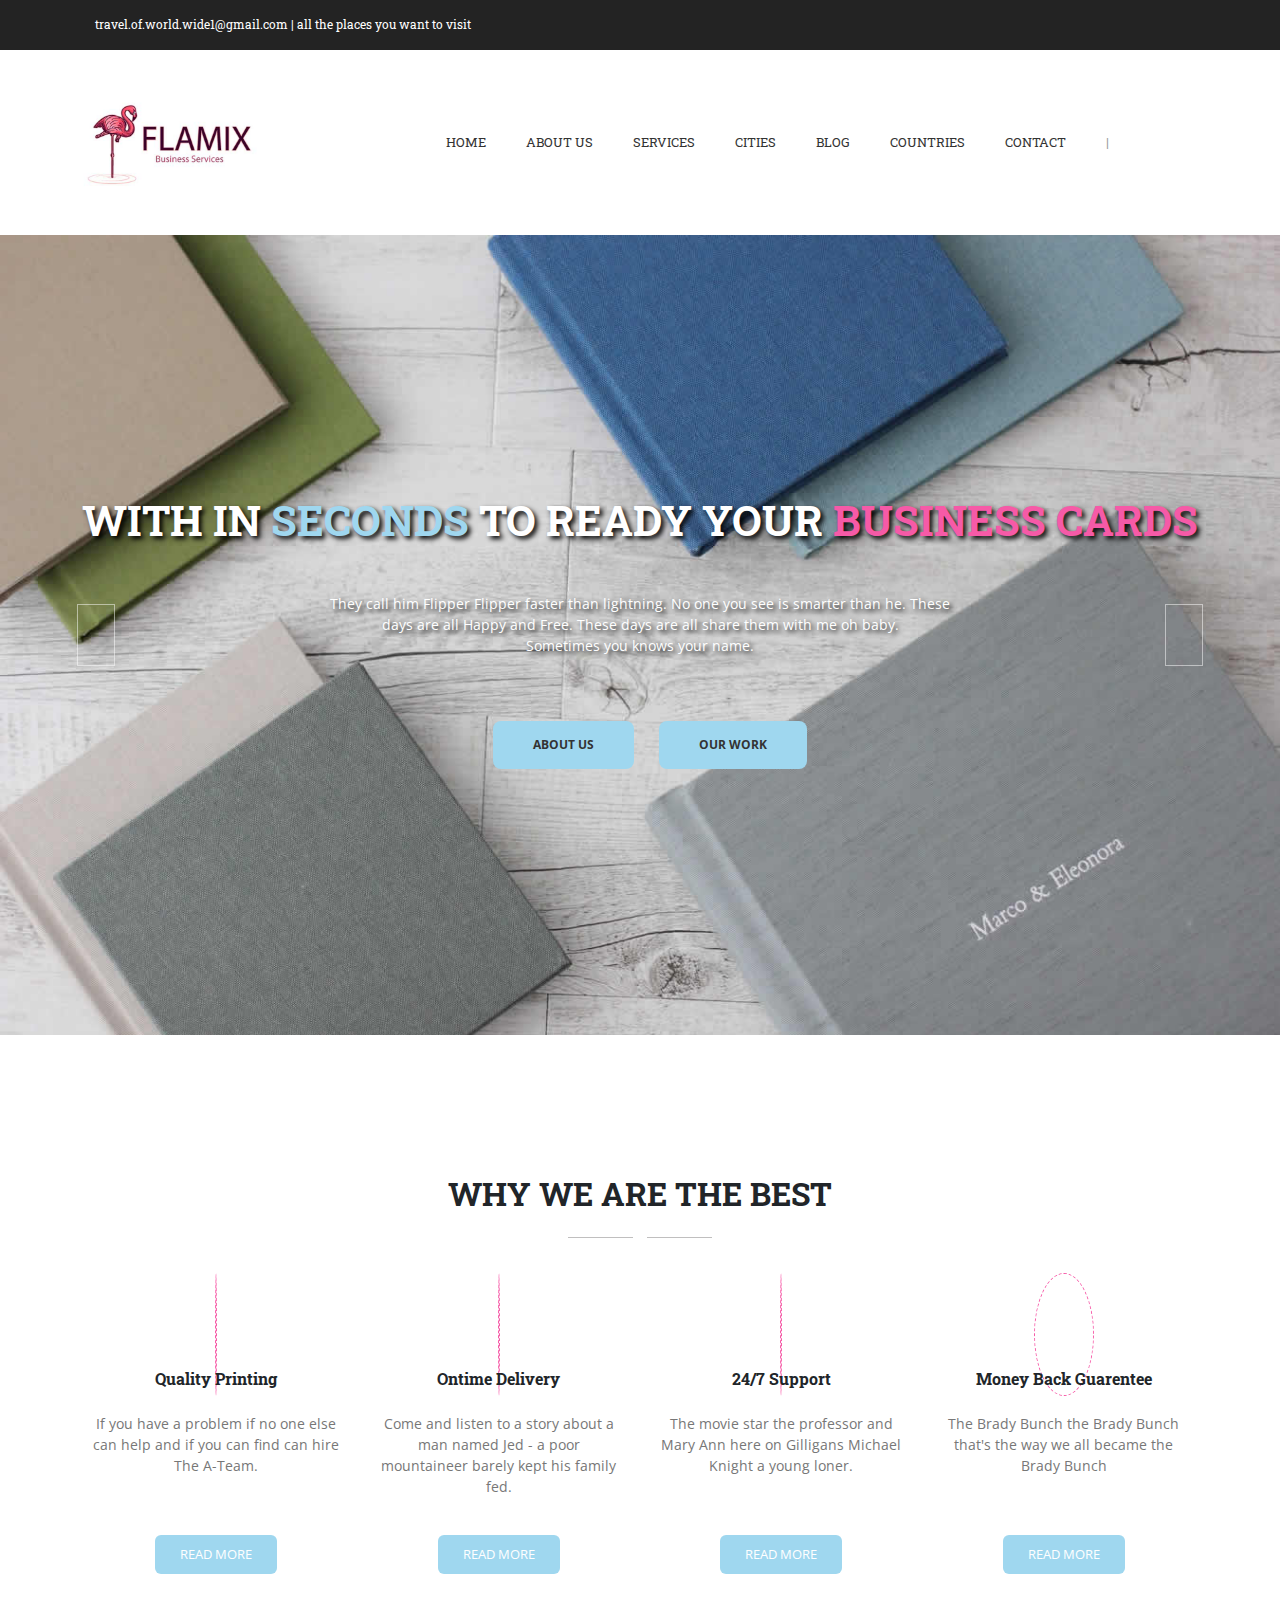
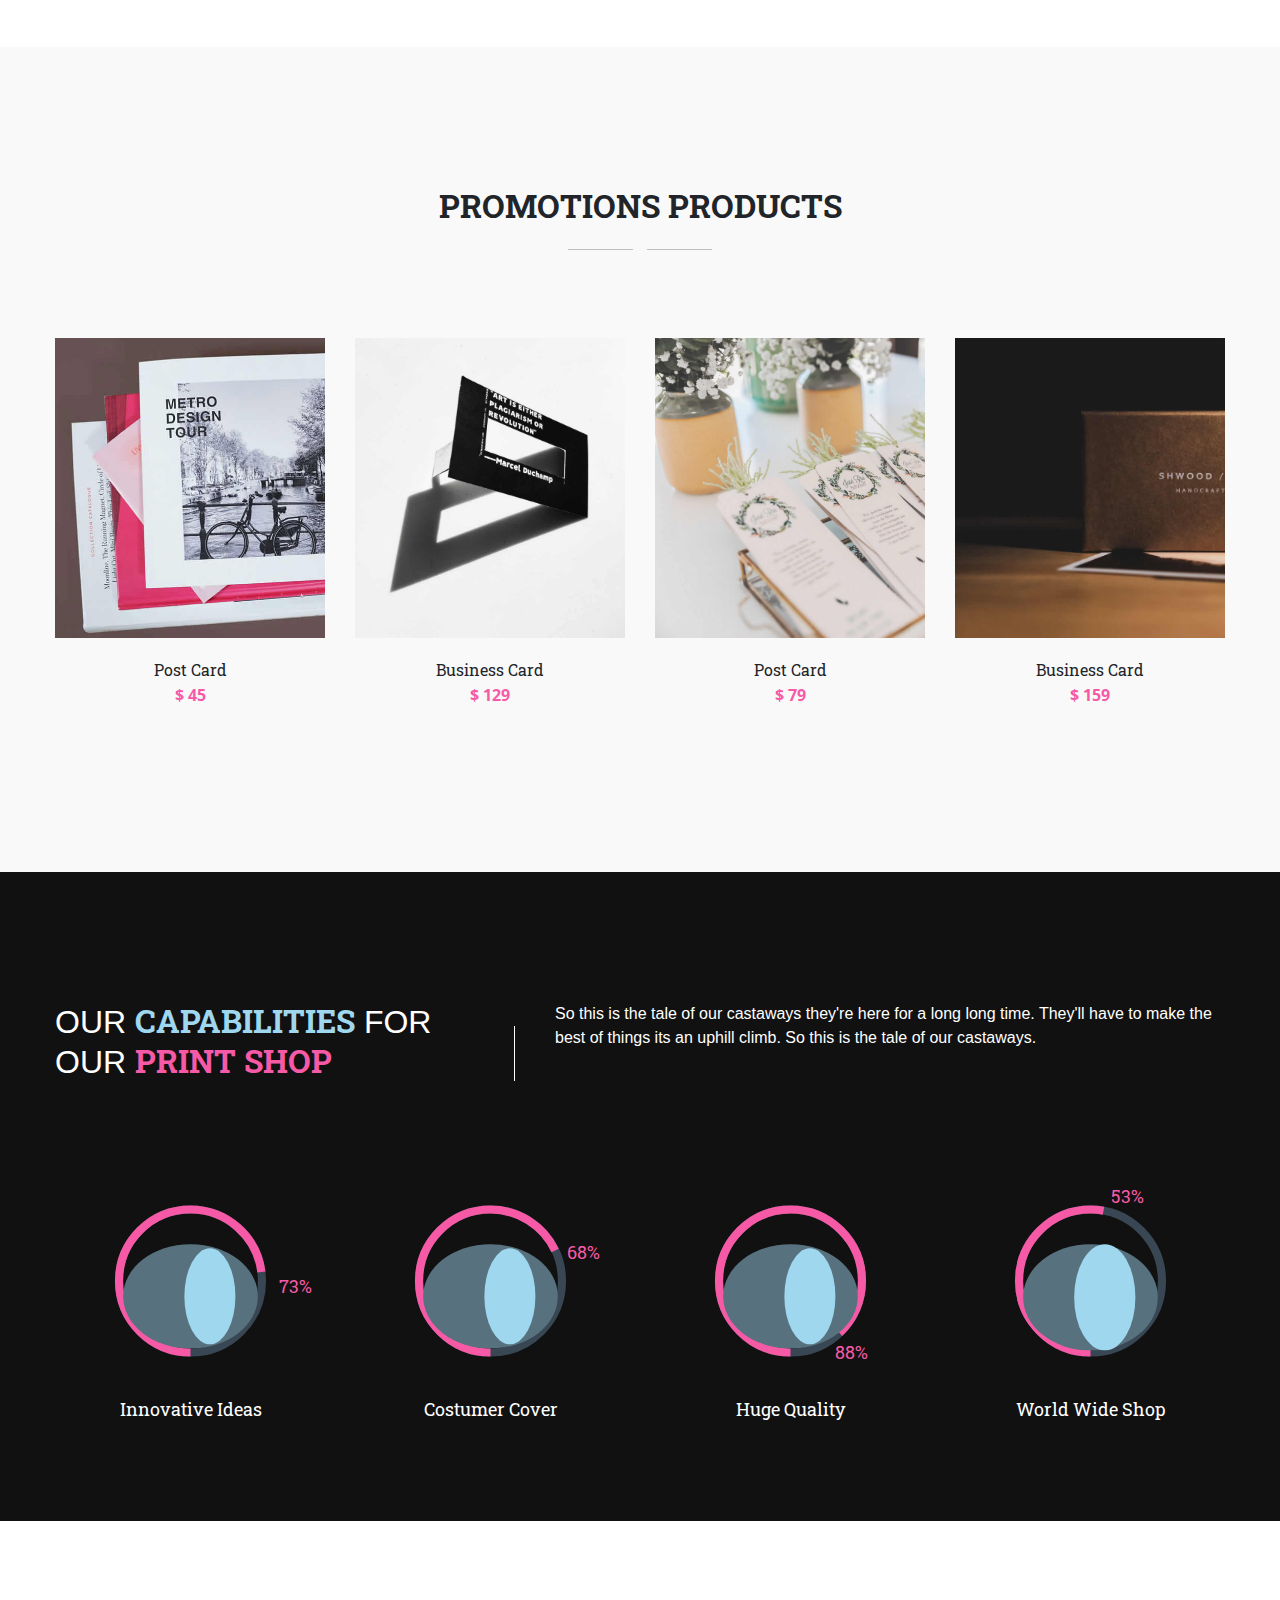
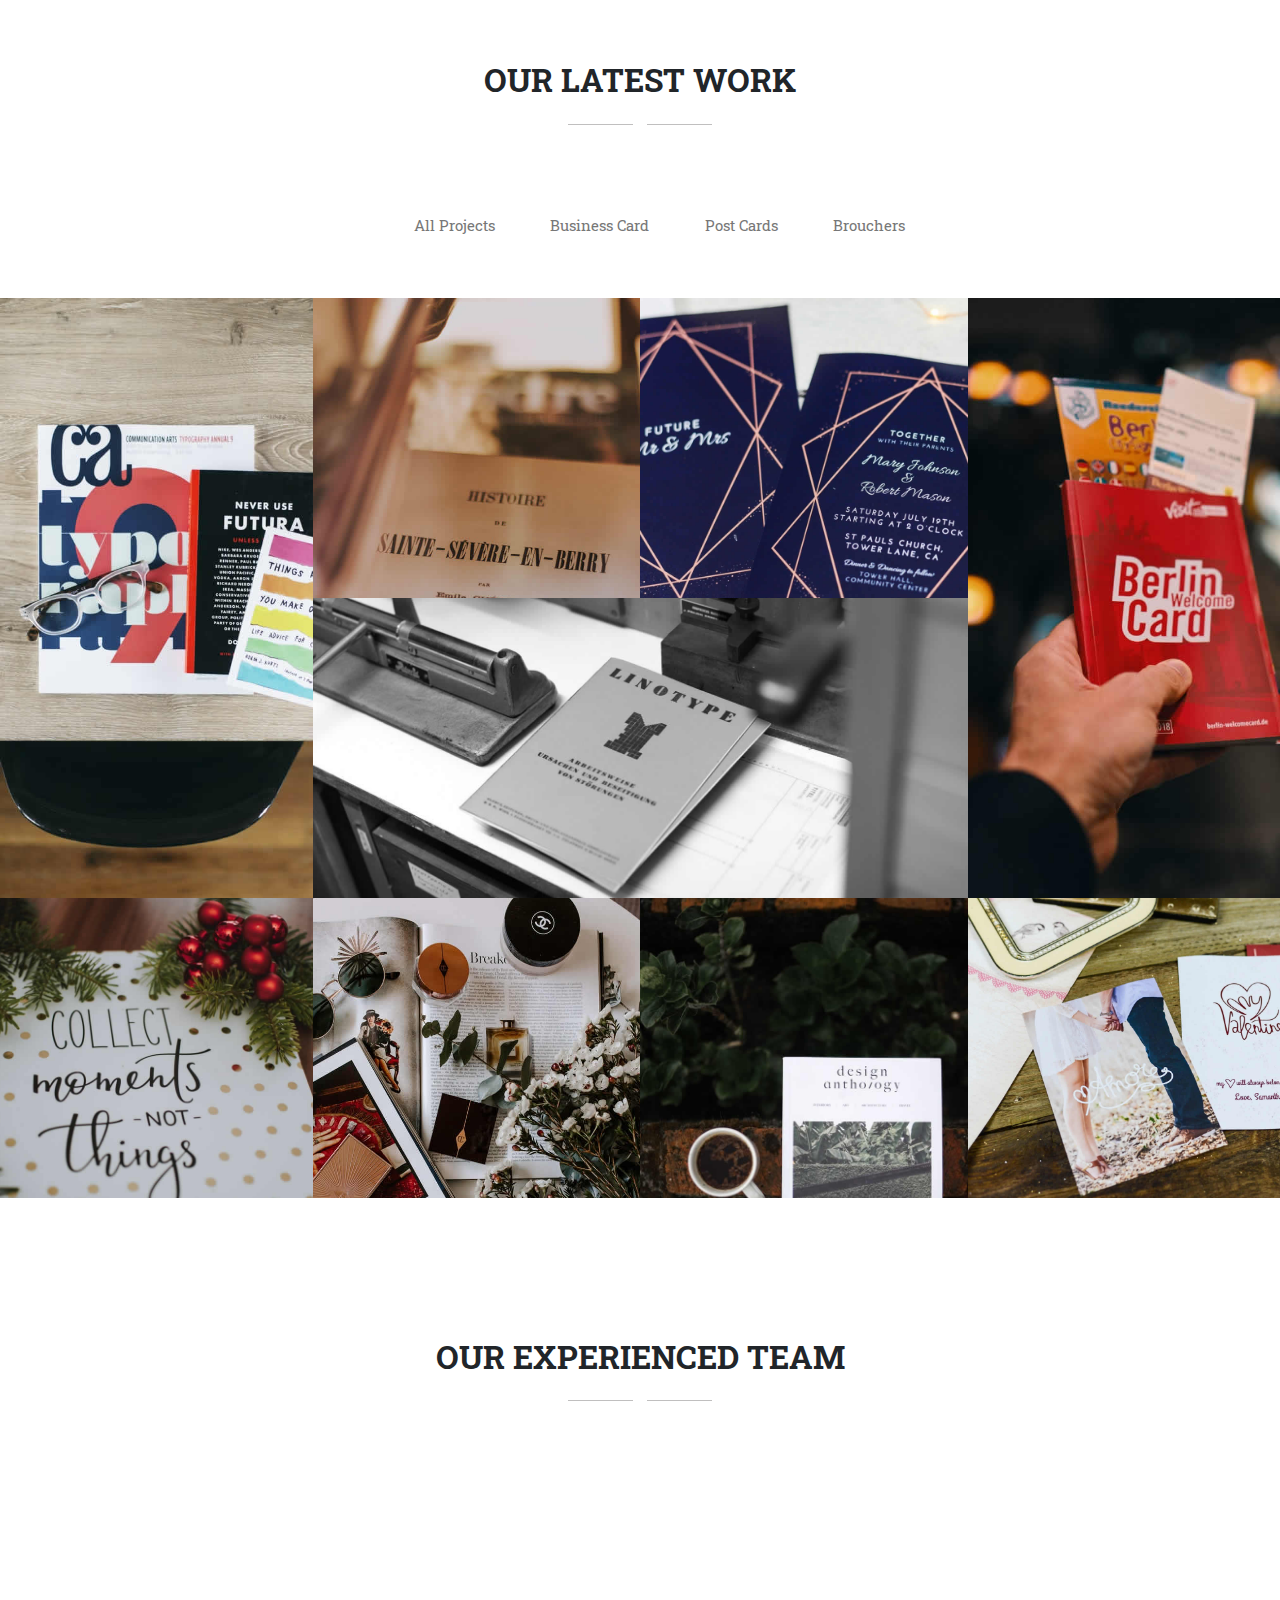
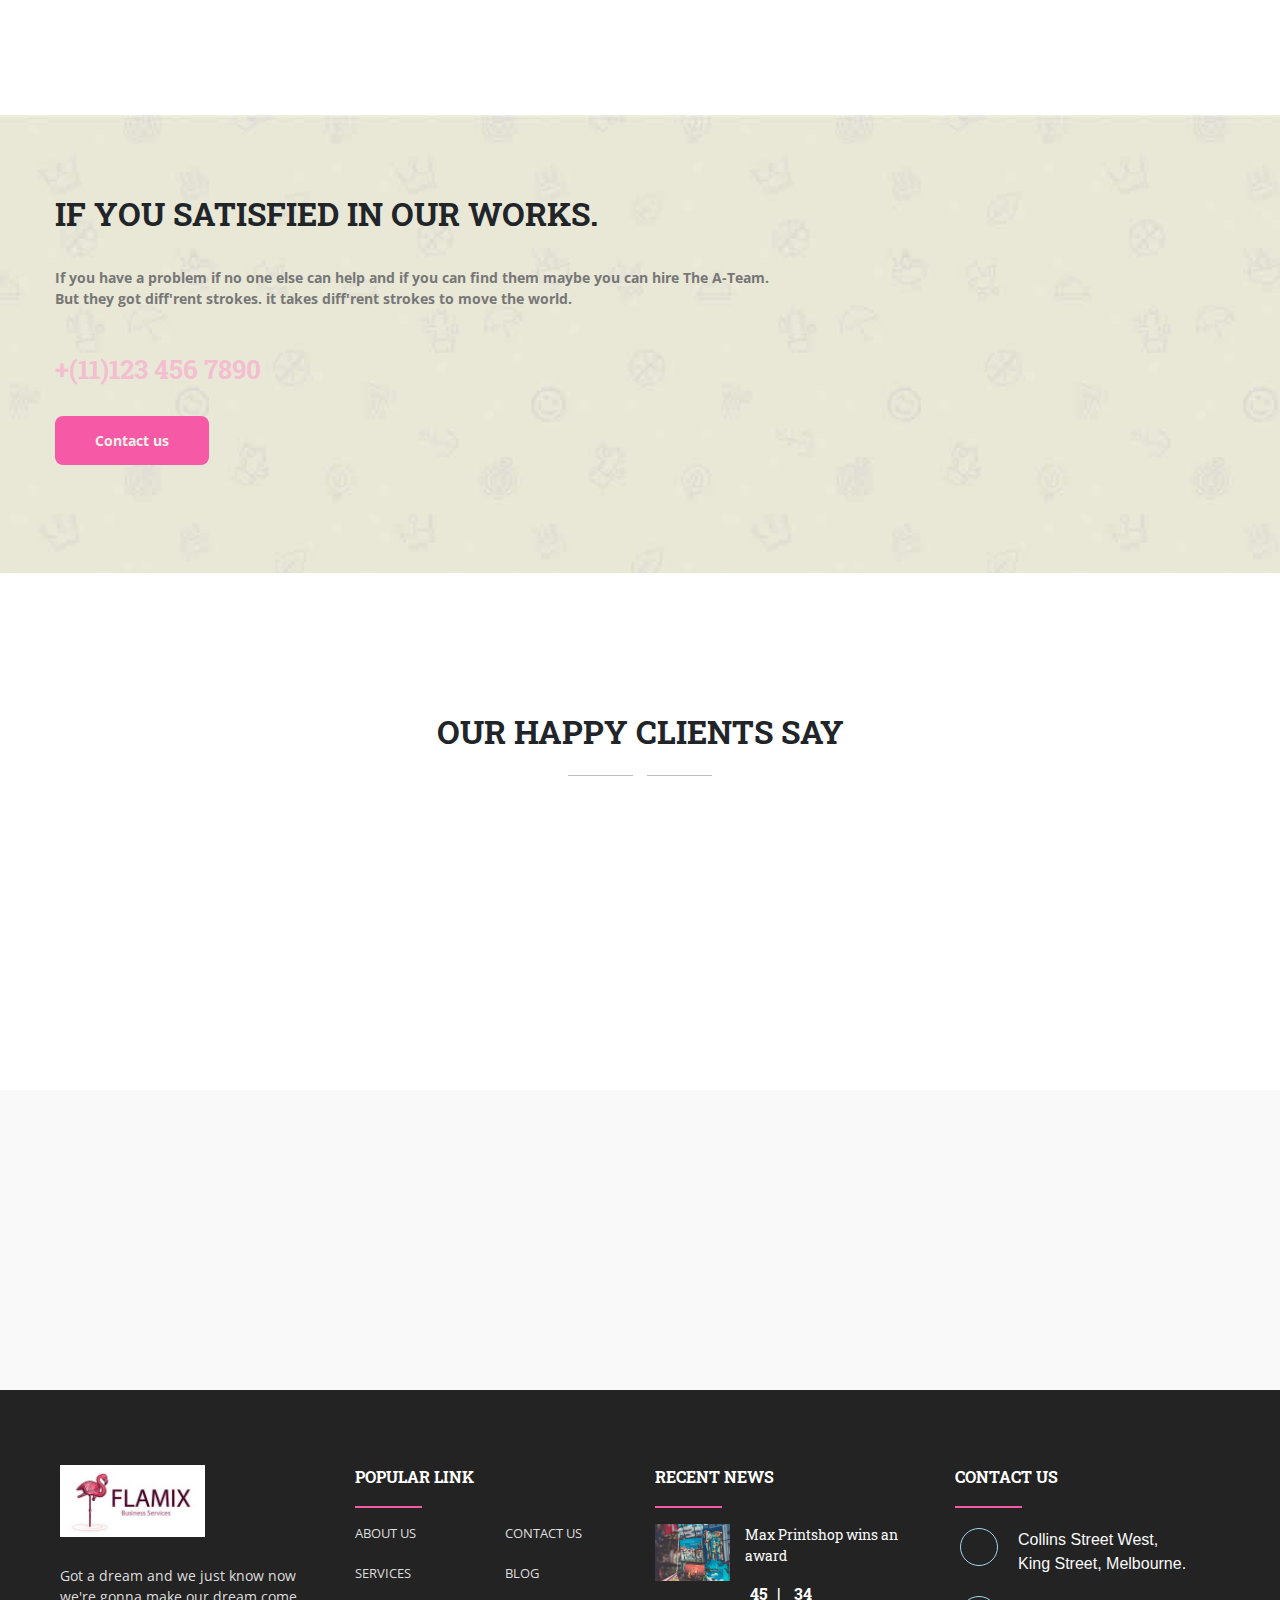
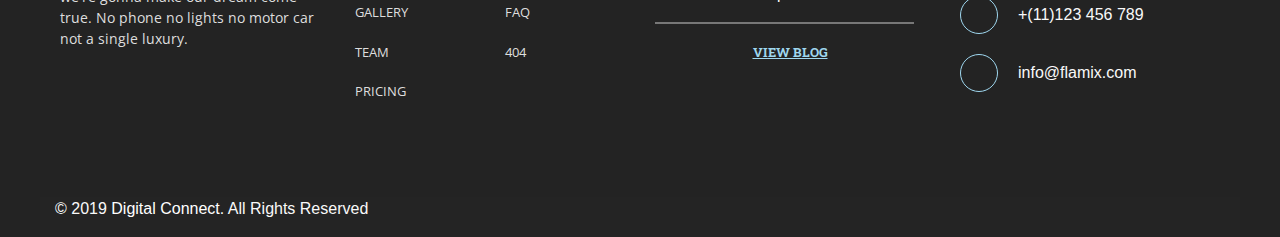
==== flamix/index.html @ 4d0d47a2 "Add files via upload" ====
<!doctype html>
<html lang="en">
  <head><!--HEAD KISMI BİTENE KADAR DOKUNMAYIN DEGISMEYECEK HICBIRSEY-->
    <!-- Required meta tags -->
    <meta charset="utf-8">
    <meta name="viewport" content="width=device-width, initial-scale=1, shrink-to-fit=no">
    <!-- font awesome-->
    <link rel="stylesheet" href="https://use.fontawesome.com/releases/v5.7.2/css/all.css" integrity="sha384-fnmOCqbTlWIlj8LyTjo7mOUStjsKC4pOpQbqyi7RrhN7udi9RwhKkMHpvLbHG9Sr" crossorigin="anonymous">
    <!-- Bootstrap CSS -->
    <link rel="stylesheet" href="https://maxcdn.bootstrapcdn.com/bootstrap/4.0.0/css/bootstrap.min.css" integrity="sha384-Gn5384xqQ1aoWXA+058RXPxPg6fy4IWvTNh0E263XmFcJlSAwiGgFAW/dAiS6JXm" crossorigin="anonymous">
   <!-- owl carousel -->
   <link rel="stylesheet" type="text/css" href="https://cdnjs.cloudflare.com/ajax/libs/OwlCarousel2/2.3.4/assets/owl.carousel.min.css">
	<link rel="stylesheet" type="text/css" href="https://cdnjs.cloudflare.com/ajax/libs/OwlCarousel2/2.3.4/assets/owl.theme.default.css">
   <!--fonts   -->
  <link href="https://fonts.googleapis.com/css?family=Open+Sans" rel="stylesheet">
  <link href="https://fonts.googleapis.com/css?family=Roboto+Slab" rel="stylesheet">
   
   <link rel="stylesheet" href="css/style.css" type="text/css">
   <!--title olan kısıma sayfanın adı gelecek sonra -home page--> 
   <title>worldtravel</title>
  </head>
  <body>
      <div class="main-container contact-color">
          <div class="inside-container ">
                  <div class="row row-spc">
                    <div class="col-md-12  col-disp">
                     <div class="icon-scp" >
                        <div class="left-side">
                        <!--aşağıdaki mail yerine kendi mailimizi yazacağız-->
                          <a  class="link-head " href="#"><i class="far fa-envelope "> </i>travel.of.world.wide1@gmail.com | all the places you want to visit</a>
                        </div>
                      </div>
                      <!--href="#" olanyerlere sosyal medya hesaplarının adresleri gelecek(# i silin-->
                      <div class="ml-auto icon-scp" >
                        <a class="fab fa-twitter icon-scp" href="#"></a>
                        <a class="fab fa-instagram icon-scp" href="#"></a>
                      </div>
                    </div>
                  </div>
            </div>
      </div> 
    <!--menu-->
    <div class="main-container nav-bg-color">
      <div class="inside-container nav-contain">
        <nav class="navbar navbar-expand-lg navbar-light ">
          <img src="image/Logo 4.png" class="img-fluid" >
          <button class="navbar-toggler" type="button" data-toggle="collapse" data-target="#navbarNavAltMarkup" aria-controls="navbarNavAltMarkup" aria-expanded="false" aria-label="Toggle navigation">
            <span class="navbar-toggler-icon"></span>
          </button>
          <div class="collapse navbar-collapse" id="navbarNavAltMarkup">
            <div class="navbar-nav nav-list ml-auto">
	            <a class="menu" href="index.html">HOME</a>
	            <a class="menu" href="#">ABOUT US</a>
	            <a class="menu" href="services.html">SERVICES</a>
	            <a class="menu" href="#">CITIES</a>
	            <a class="menu" href="blog.html">BLOG</a>
	            <a class="menu" href="blog-single.html">COUNTRIES</a>
	            <a class="menu  last-spc" href="contact.html">CONTACT</a>
	              <span class="menu last-spc color-line"> | </span>
	             <a class="menu icon-color last-spc" href="#"><i class="fas fa-shopping-cart"></i></a>
	            <a class="menu icon-color  last-spc" href="https://www.google.com/"><i class="fas fa-search"></i></a>  

          </div>
         </div>
        </nav>
        </div>
     </div> 
<!--carousel-->
  <div class="main-container carousel-height">
    <div id="carouselExampleIndicators" class="carousel slide" data-ride="carousel">            
      <div class="carousel-inner">
        <div class="carousel-item active first-slider">
          <div class="inside-container">
            <div class="row">
              <div class="col-lg-12  ">
                <div class="carousel-text">
                  <h1>With in <span class="second">seconds</span> to ready your <span class="bs-card"> business cards</span></h1>
                  <p>They call him Flipper Flipper faster than lightning. No one you see is smarter than he. These <br>  days are all Happy and Free. These days are all share them with me oh baby. <br>Sometimes you knows your name.</p>
                  <div class="butns">
                    <button class="about-btn">about us </button> 
                    <button class="work-btn">our work</button> 
                  </div>
                </div>
              </div> 
            </div>
          </div>
        </div>  
        <div class="carousel-item  first-slider-1">
          <div class="inside-container">
            <div class="row">
              <div class="col-lg-12 ">
                <div class="carousel-text"> 
                  <span>With in <span class="second">seconds</span> to ready your <span class="bs-card"> business cards</span></span>
                  <p>They call him Flipper Flipper faster than lightning. No one you see is smarter than he. These <br>  days are all Happy and Free. These days are all share them with me oh baby. <br>
                      Sometimes you knows your name.</p>
                  <div class="butns">
                    <button class="about-btn">about us </button> 
                    <button class="work-btn">our work</button> 
                  </div>
                </div>
              </div> 
            </div>
          </div>
        </div>
            <a class="carousel-control-prev" href="#carouselExampleIndicators" role="button" data-slide="prev">
              <span ><i class="fas fa-arrow-right  fa-rotate-180 arrow"></i></span>
              <span class="sr-only">Previous</span>
            </a>
            <a class="carousel-control-next" href="#carouselExampleIndicators" role="button" data-slide="next">
              <span ><i class="fas fa-arrow-right arrow"></i></span>
              <span class="sr-only">Next</span>
            </a>
      </div>     
    </div>
  </div>

<!--our team secion-->

<div class="main-container">
  <div class="inside-container"> 
    <div class="row">
      <div class="col-12 our-header">
          <h2> Why we are the best</h2>
        <div  class="text-center">
            <hr> <i class="far fa-square rotate-45"></i> <i class="far fa-square rotate-45"></i> <hr > 
        </div>
      </div> 
    </div>
    <div class="row row-pad">
      <div class=" col-sm-6 col-md-3  our-spec">
        <div class="text-center">
            <i class="far fa-thumbs-up rounded-circle"></i>
        </div>
        <h3> Quality Printing</h3>
          <p>If you have a problem if no one else can help and if you can find
              can hire The A-Team.</p>
        <div class="rd-btn">
            <button class="read-more"> read more</button>
        </div>
      </div>
      <div class=" col-sm-6 col-md-3  our-spec">
        <div class="text-center">
          <i class="fas fa-truck rounded-circle"></i>
        </div>
          <h3 > Ontime Delivery</h3>
          <p>Come and listen to a story about a man named Jed - a poor mountaineer barely kept his family fed.</p>
        <div class="rd-btn">
          <button class="read-more"> read more</button>
        </div>
      </div>
      <div class="col-sm-6 col-md-3  our-spec">
        <div class="text-center">
            <i class="fas fa-headphones-alt rounded-circle"></i>
        </div>
        <h3 > 24/7 Support</h3>
          <p>The movie star the professor and Mary Ann here on Gilligans Michael Knight a young loner.</p>
        <div class="rd-btn">
          <button class="read-more"> read more</button>
        </div>
      </div>
      <div class="col-sm-6 col-md-3  our-spec">
        <div class="text-center money-back">
          <i class="far fa-money-bill-alt rounded-circle"></i>
        </div>
        <h3 > Money Back Guarentee</h3>
        <p>The Brady Bunch the Brady Bunch that's the way we all became the
            Brady Bunch</p>
        <div class="rd-btn">
          <button class="read-more"> read more</button>
        </div>
      </div>
    </div>
  </div>
</div>

<div class="main-container promotion-bg">
  <div class="inside-container">
    <div class="row">
        <div class="col-12 our-header prom-padd">
            <h2> promotions products</h2>
          <div  class="text-center">
              <hr> <i class="far fa-square rotate-45"></i> <i class="far fa-square rotate-45"></i> <hr> 
          </div>
      </div> 
    </div>
    <div class="row"> 
      <div class="col-sm-6 col-lg-3 ">
            <div class="product-top product-top-1 ">
             
              <div class="overlay">
                  <i class="fas fa-star stars"></i>
                  <i class="fas fa-star stars "></i>
                  <i class="fas fa-star stars"></i>
                  <i class="fas fa-star stars"></i>
                  <i class="far fa-star stars"></i>
                 <div> <span>45 Viewers</span> </div>
                  <button> add to cart </button>
                  <button> <i class="far fa-heart heart"></i> </button>
           
            </div>
            </div>
            <div class="product-text">
                <div class=" text-center"><span>Post Card</span> </div>
            <p>$ 45</p>
          </div>
      </div>
      <div class="col-sm-6 col-lg-3 ">
        <div class="product-top product-top-2">
          <div class="overlay">
            <i class="fas fa-star stars"></i>
            <i class="fas fa-star stars "></i>
            <i class="fas fa-star stars"></i>
            <i class="fas fa-star stars"></i>
            <i class="far fa-star stars"></i>
            <div> <span>45 Viewers</span> </div>
            <button> add to cart </button>
            <button> <i class="far fa-heart heart"></i> </button>
          </div>
        </div>
        <div class="product-text">
          <div class=" text-center"> <span>  Business Card</span></div>
          <p>$ 129</p>
        </div>
      </div>
      <div class="col-sm-6 col-lg-3 ">
        <div class="product-top product-top-3">
          <div class="overlay">
              <i class="fas fa-star stars"></i>
              <i class="fas fa-star stars "></i>
              <i class="fas fa-star stars"></i>
              <i class="fas fa-star stars"></i>
              <i class="far fa-star stars"></i>
              <div> <span>45 Viewers</span> </div>
              <button> add to cart </button>
              <button> <i class="far fa-heart heart"></i> </button>
          </div>
        </div>
        <div class="product-text">
          <div class=" text-center"><span>Post Card</span> </div>
          <p>$ 79</p>
        </div>
      </div>
      <div class="col-sm-6 col-lg-3 ">
        <div class="product-top product-top-4">
          <div class="overlay">
              <i class="fas fa-star stars"></i>
              <i class="fas fa-star stars "></i>
              <i class="fas fa-star stars"></i>
              <i class="fas fa-star stars"></i>
              <i class="far fa-star stars"></i>
              <div> <span>45 Viewers</span> </div>
              <button> add to cart </button>
              <button> <i class="far fa-heart heart"></i> </button>
          </div>
        </div>
        <div class="product-text">
          <div class=" text-center"><span>  Business Card</span></div>
          <p>$ 159</p>
        </div>
      </div>
    </div>
  </div>
</div>

<!--our capabiliti -->
<div class="main-container capa-bg">
  <div class="inside-container">
    <div class="row capa-head">
        <div class="col-lg-5 vr-line">
          <div> 
             <h2> our <span class="capa">capabilities</span> for our <span class="print-shop">print shop</span> </h2>
          </div>
           <div class="kat-icon d-none d-lg-block">  <i class="far fa-square rotate-45"></i> <div class="vr-line1" > </div> </div>
        </div>
        <div class="col-lg-7"> 
          <p> So this is the tale of our castaways they're here for a long long time. They'll have 
          to make the best of things its an uphill climb. So this is the tale of our castaways.</p>
        </div>
    </div>
    <div class="row">      
      <div class="col-sm-6 col-lg-3"> 
          <div id="wrapper" class="center">
              <svg class="progress blue noselect" data-progress="73" x="0px" y="0px" viewBox="-20 -20 120 120">
                <path class="track" d="M5,40a35,35 0 1,0 70,0a35,35 0 1,0 -70,0" />
                <path class="fill" d="M5,40a35,35 0 1,0 70,0a35,35 0 1,0 -70,0" />
                    <foreignObject x="6%" y="6%" width="100" height="150">
                      <body> <div class="progres-div1"> <i class="fas fa-lightbulb progres-icon"></i> </div></body>
                    </foreignObject>
                    <text class="value" x="43%" y="-20%"> 0% </text>
                    <text class="text" x="0%" y="30%">Innovative Ideas</text>
              </svg> 
          </div>
      </div>
      <div class="col-sm-6 col-lg-3"> 
          <div id="wrapper" class="center">
              <svg class="progress blue noselect" data-progress="68" x="0px" y="0px" viewBox="-20 -20 120 120">
                <path class="track" d="M5,40a35,35 0 1,0 70,0a35,35 0 1,0 -70,0" />
                <path class="fill" d="M5,40a35,35 0 1,0 70,0a35,35 0 1,0 -70,0" />
                    <foreignObject x="6%" y="6%" width="100" height="150">
                      <body> <div class="progres-div2" > <i class="fas fa-user-alt progres-icon"></i> </div></body>
                    </foreignObject>
                    <text class="value" x="38%" y="-34%"> 0% </text>
                    <text class="text" x="0%" y="30%">Costumer Cover</text>
              </svg>
            </div>
      </div>
      <div class="col-sm-6 col-lg-3"> 
          <div id="wrapper" class="center">
              <svg class="progress blue noselect" data-progress="88" x="0px" y="0px" viewBox="-20 -20 120 120">
                <path class="track" d="M5,40a35,35 0 1,0 70,0a35,35 0 1,0 -70,0" />
                <path class="fill" d="M5,40a35,35 0 1,0 70,0a35,35 0 1,0 -70,0" />
                    <foreignObject x="6%" y="6%" width="100" height="150">
                      <body> <div  class="progres-div3"> <i class="fas fa-headphones progres-icon"></i> </div></body>
                    </foreignObject>
                    <text class="value" x="25%" y="7%"> 0% </text>
                    <text class="text" x="0%" y="30%">Huge Quality</text>
              </svg>
            </div>
      </div>
      <div class="col-sm-6 col-lg-3"> 
          <div id="wrapper" class="center">
              <svg class="progress blue noselect" data-progress="53" x="0px" y="0px" viewBox="-20 -20 120 120">
                <path class="track" d="M5,40a35,35 0 1,0 70,0a35,35 0 1,0 -70,0" />
                <path class="fill" d="M5,40a35,35 0 1,0 70,0a35,35 0 1,0 -70,0" />              
                    <foreignObject x="6%" y="5%" width="100" height="150">
                      <body> <div class="progres-div4" > <i class="fas fa-map-marker-alt progres-icon progres-icon4"></i> </div></body>
                    </foreignObject>
                    <text class="value" x="15%" y="-57%"> 0% </text>
                    <text class="text" x="0%" y="30%">World Wide Shop</text>
              </svg>
            </div>
      </div>
    </div>
  </div>
</div>
<!--our work-->
<div class="main-container"> 
  <div class="inside-container"> 
    <div class="row"> 
        <div class="col-12 our-header prom-padd">
            <h2>our latest work</h2>
          <div class="text-center">
              <hr> <i class="far fa-square rotate-45"></i> <i class="far fa-square rotate-45"></i> <hr>
          </div>
        
        <div class="linker-work js-filter button">
          <button data-filter="*" >All Projects</button>   <button data-filter=".business"> Business Card</button>   <button data-filter=".postcard"> Post Cards</button>   <button data-filter=".brocher"> Brouchers</button> 
        </div>
      </div> 
    </div>
   </div>
   <div class="row grid-gallery"> 
     <div class="col-12">
    <div class="row gallery-height">        
      <div class="col-lg-3 col-1-height col1-height col-over gallery-item brocher">
            <div class="col-overlay padd-col  ">
                <div class="our-header">
                   <p>Brouchers</p>
                           <div class="icon-overlay">
                         <a href="#">  <i class="fas fa-compress-arrows-alt"></i></a> 
                           <a href="#">  <i class="fas fa-link"></i> </a> 
                           </div>
                     <div class="text-center">
                        <hr> <i class="far fa-square rotate-45"></i> <i class="far fa-square rotate-45"></i> <hr>
                     </div>
                </div>
             </div>
        </div>
        <div class="col-lg-6">
          <div class="row ">
              <div class=" col-lg-6  col2-height col-over gallery-item business">
                  <div class="col-overlay padd-col ">
                      <div class="our-header">
                         <p>BUSINESS CARD</p>
                                 <div class="icon-overlay">
                               <a href="#">  <i class="fas fa-compress-arrows-alt"></i></a> 
                                 <a href="#">  <i class="fas fa-link"></i> </a> 
                                 </div>
                           <div class="text-center">
                              <hr> <i class="far fa-square rotate-45"></i> <i class="far fa-square rotate-45"></i> <hr>
                           </div>
                      </div>
                   </div>
              </div>
              <div class=" col-lg-6 col2-1-height col-over gallery-item business"> 
                  <div class="col-overlay  ">
                      <div class="our-header">
                         <p>BUSINESS CARD</p>
                                 <div class="icon-overlay">
                               <a href="#">  <i class="fas fa-compress-arrows-alt"></i></a> 
                                 <a href="#">  <i class="fas fa-link"></i> </a> 
                                 </div>
                           <div class="text-center">
                              <hr> <i class="far fa-square rotate-45"></i> <i class="far fa-square rotate-45"></i> <hr>
                           </div>
                      </div>
                   </div>
              </div>
          </div>
          <div class="row">
              <div class="col-lg-12 col3-height col-over gallery-item business" >
                <div class="col-overlay  ">
                   <div class="our-header">
                      <p>BUSINESS CARD</p>
                              <div class="icon-overlay">
                            <a href="#">  <i class="fas fa-compress-arrows-alt"></i></a> 
                              <a href="#">  <i class="fas fa-link"></i> </a> 
                              </div>
                        <div class="text-center">
                            <hr> <i class="far fa-square rotate-45"></i> <i class="far fa-square rotate-45"></i> <hr>
                        </div>
                   </div>
                </div>
              </div>
          </div>
        </div>
        <div class="col-lg-3 col-1-height col1-2-height col-over gallery-item brocher">
            <div class="col-overlay padd-col  ">
                <div class="our-header">
                   <p>Brouchers</p>
                           <div class="icon-overlay">
                         <a href="#">  <i class="fas fa-compress-arrows-alt"></i></a> 
                           <a href="#">  <i class="fas fa-link"></i> </a> 
                           </div>
                     <div  class="text-center">
                        <hr><i class="far fa-square rotate-45"></i> <i class="far fa-square rotate-45"></i> <hr>
                     </div>
                </div>
             </div>
        </div>
  </div>
<div class="row">
  <div class=" col-lg-3 r3-col r3-col-1 col-over gallery-item postcard">
      <div class="col-overlay  ">
          <div class="our-header">
             <p>POST CARDS</p>
                     <div class="icon-overlay">
                   <a href="#">  <i class="fas fa-compress-arrows-alt"></i></a> 
                     <a href="#">  <i class="fas fa-link"></i> </a> 
                     </div>
               <div class="text-center">
                  <hr> <i class="far fa-square rotate-45"></i> <i class="far fa-square rotate-45"></i> <hr>
               </div>
          </div>
       </div>
  </div>
  <div class=" col-lg-3 r3-col r3-col-2 col-over gallery-item postcard">
      <div class="col-overlay  ">
          <div class="our-header">
             <p>POST CARDS</p>
                     <div class="icon-overlay">
                   <a href="#">  <i class="fas fa-compress-arrows-alt"></i></a> 
                     <a href="#">  <i class="fas fa-link"></i> </a> 
                     </div>
               <div  class="text-center">
                  <hr> <i class="far fa-square rotate-45"></i> <i class="far fa-square rotate-45"></i> <hr>
               </div>
          </div>
       </div>
  </div>
  <div class=" col-lg-3 r3-col r3-col-3 col-over gallery-item postcard">
      <div class="col-overlay  ">
          <div class="our-header">
             <p>POST CARDS</p>
                     <div class="icon-overlay">
                   <a href="#">  <i class="fas fa-compress-arrows-alt"></i></a> 
                     <a href="#">  <i class="fas fa-link"></i> </a> 
                     </div>
               <div  class="text-center">
                  <hr> <i class="far fa-square rotate-45"></i> <i class="far fa-square rotate-45"></i> <hr>
               </div>
          </div>
       </div>
  </div>
  <div class="col-lg-3 r3-col r3-col-4 col-over gallery-item postcard">
      <div class="col-overlay  ">
          <div class="our-header">
             <p>POST CARDS</p>
                     <div class="icon-overlay">
                   <a href="#">  <i class="fas fa-compress-arrows-alt"></i></a> 
                     <a href="#">  <i class="fas fa-link"></i> </a> 
                     </div>
                <div  class="text-center">
                    <hr> <i class="far fa-square rotate-45"></i> <i class="far fa-square rotate-45"></i> <hr>
                </div>
            </div>
        </div>
    </div>
  </div>
</div>
</div>
</div>

<!--item carousel-->
<div class="main-container">
    <div class="inside-container">
        <div class="row"> 
            <div class="col-12 our-header prom-padd">
                <h2>our experienced team</h2>
              <div  class="text-center">
                  <hr> <i class="far fa-square rotate-45"></i> <i class="far fa-square rotate-45"></i> <hr>
              </div>
             
              </div>
            </div>
               <div class="row">
              <div class="col-12 owl-seci">
                  <div  class="owl-carousel owl-theme scren-owl">	
                      <div class="item item-over ">
                      <div class="item-bg item-bg-1">                        
                        <div class="over-image">
                              <span>Jhon Smith</span>
                              <div class="social-icon">
                                  <i class="fab fa-facebook-f "></i>
                                  <i class="fab fa-twitter "></i>
                                  <i class="fab fa-linkedin-in "></i>
                                  <i class="fab fa-tumblr "></i>
                              </div>
                              <div class="details-link"> <a href="#">VIEW DETAILS  </a> </div>
                          </div>
                      </div>
                    </div>
                    <div class="item item-over">
                        <div class="item-bg item-bg-2">
                        
                            <div class="over-image">
                                <span>Ana Kate</span>
                                  <div class="social-icon">
                                      <i class="fab fa-facebook-f "></i>
                                      <i class="fab fa-twitter "></i>
                                      <i class="fab fa-linkedin-in "></i>
                                      <i class="fab fa-tumblr "></i>
                                  </div>
                                  <div class="details-link"> <a href="#">VIEW DETAILS  </a> </div>
                              </div>
                          </div>
                      </div>
                      <div class="item item-over">
                          <div class="item-bg item-bg-3">
                        
                              <div class="over-image">
                                  <span>Johan Base</span>
                                    <div class="social-icon">
                                        <i class="fab fa-facebook-f "></i>
                                        <i class="fab fa-twitter "></i>
                                        <i class="fab fa-linkedin-in "></i>
                                        <i class="fab fa-tumblr "></i>
                                    </div>
                                    <div class="details-link"> <a href="#">VIEW DETAILS  </a> </div>
                                </div>
                            </div>
                        </div>
                        <div class="item item-over">
                            <div class="item-bg item-bg-4">
                        
                                <div class="over-image">
                                    <span>Elena Toga</span>
                                      <div class="social-icon">
                                          <i class="fab fa-facebook-f "></i>
                                          <i class="fab fa-twitter "></i>
                                          <i class="fab fa-linkedin-in "></i>
                                          <i class="fab fa-tumblr "></i>
                                      </div>
                                      <div class="details-link"> <a href="#">VIEW DETAILS  </a> </div>
                                  </div>
                              </div>
                          </div>
                          <div class="item item-over">
                              <div class="item-bg item-bg-5">
                        
                                  <div class="over-image">
                                      <span>Luka Jim </span>
                                        <div class="social-icon">
                                            <i class="fab fa-facebook-f "></i>
                                            <i class="fab fa-twitter "></i>
                                            <i class="fab fa-linkedin-in "></i>
                                            <i class="fab fa-tumblr "></i>
                                        </div>
                                        <div class="details-link"> <a href="#">VIEW DETAILS  </a> </div>
                                    </div>
                                </div>
                            </div>
                      <div class="item item-over">
                        <div class="item-bg item-bg-6">                    
                          <div class="over-image">
                            <span>Nimi Sean</span>
                            <div class="social-icon">
                                <i class="fab fa-facebook-f "></i>
                                <i class="fab fa-twitter "></i>
                                <i class="fab fa-linkedin-in "></i>
                                <i class="fab fa-tumblr "></i>
                            </div>
                            <div class="details-link"> <a href="#">VIEW DETAILS  </a> </div>
                          </div>
                        </div>
                      </div>
                    
                  </div>
              </div>
              </div>
        </div>
    </div>
    <!--contact container-->
<div class="main-container contact-bg">
  <div class="inside-container">
    <div class="row">
        <div class="col-12">
          <div class="contact-con"> 
            <h2> If You Satisfied in our works.</h2>
          <p> If you have a problem if no one else can help and if you can find them maybe you can hire The A-Team.<br> But they got diff'rent strokes. it takes diff'rent strokes to move the world. </p>
        
          <div><a href="tel:+(11)123 456 7890" class="tel-number"> +(11)123 456 7890</a></div>
         <div class="contact-btn"> <a href="#" class="contact" > Contact us</a> </div>
        </div>
      </div>
    </div>
  </div>
</div>
<!--testimonial container-->
<div class="main-container">
    <div class="inside-container">
        <div class="row">
            <div class="col-12 our-header prom-padd">
                <h2>our happy clients say </h2>
              <div  class="text-center">
                  <hr> <i class="far fa-square rotate-45"></i> <i class="far fa-square rotate-45"></i> <hr>
              </div>
        </div>
     </div>
     <div class="row">
        <div class="col-12 owl-seci">
            <div  class="owl-carousel owl-theme owl-testimonial">	
                <div class="item item-over  ">
                    <div class="all-testimonial">
                      <div> <img class="img-box " src="max-image/happy-client-5.jpg" alt=""></div>
                      <div class="testimonial">
                           <p><i class="fas fa-quote-left"></i></p>
                        <p>A man is born he's a man of means. Then along come two they got <br> 
                              nothin' but their jeans. Well we're movin' on up to the <br>
                                east on air. I never thought I could feel so free. </p>
                            <div class="stars-icon">
                                <i class="fas fa-star"></i>
                                <i class="fas fa-star"></i>
                                <i class="fas fa-star"></i>
                                <i class="fas fa-star"></i>
                                <i class="far fa-star"></i>
                             </div>  
                    </div>
                  </div>
                  <div class="author">
                      <span> Michael Sommer</span>
                      <p> Costumer</p>
                  </div>
                </div>
              <div class="item item-over ">
                  <div class="all-testimonial">
                    <div> <img class="img-box " src="max-image/happy-client.jpg" alt=""></div>
                    <div class="testimonial">
                         <p><i class="fas fa-quote-left"></i></p>
                      <p>Michael Knight a young loner on a crusade to champion the cause<br>
                          of the innocent. The helpless. The powerless in a world of <br>
                          criminals who operate above the law.</p>
                          <div class="stars-icon">
                              <i class="fas fa-star"></i>
                              <i class="fas fa-star"></i>
                              <i class="fas fa-star"></i>
                              <i class="fas fa-star"></i>
                              <i class="far fa-star"></i>
                           </div>  
                  </div>
                </div>
                <div class="author">
                    <span> eliyana doe</span>
                    <p> Costumer</p>
                </div>
              </div>
                <div class="item item-over ">
                    <div class="all-testimonial">
                        <div> <img class="img-box " src="max-image/happy-client-1.jpg" alt=""></div>
                      <div class="testimonial">
                           <p><i class="fas fa-quote-left"></i></p>
                        <p>A man is born he's a man of means. Then along come two they got <br> 
                              nothin' but their jeans. Well we're movin' on up to the <br>
                                east on air. I never thought I could feel so free. </p>
                            <div class="stars-icon">
                                <i class="fas fa-star"></i>
                                <i class="fas fa-star"></i>
                                <i class="fas fa-star"></i>
                                <i class="fas fa-star"></i>
                                <i class="far fa-star"></i>
                             </div>  
                    </div>
                  </div>
                  <div class="author">
                      <span> John doe</span>
                      <p> Costumer</p>
                  </div>
                </div>
                  <div class="item item-over ">
                      <div class="all-testimonial">
                          <div> <img class="img-box " src="max-image/happy-client-3.jpg" alt=""></div>
                        <div class="testimonial">
                             <p><i class="fas fa-quote-left"></i></p>
                             <p>Michael Knight a young loner on a crusade to champion the cause<br>
                              of the innocent. The helpless. The powerless in a world of <br>
                              criminals who operate above the law.</p>
                              <div class="stars-icon">
                                  <i class="fas fa-star"></i>
                                  <i class="fas fa-star"></i>
                                  <i class="fas fa-star"></i>
                                  <i class="fas fa-star"></i>
                                  <i class="far fa-star"></i>
                               </div>  
                      </div>
                    </div>
                    <div class="author">
                        <span> Maria Kate</span>
                        <p> Costumer</p>
                    </div>
                  </div>
                  <div class="item item-over ">
                      <div class="all-testimonial">
                          <div> <img class="img-box " src="max-image/happy-client-2.jpg" alt=""></div>
                        <div class="testimonial">
                            <p><i class="fas fa-quote-left"></i></p>
                          <p>A man is born he's a man of means. Then along come two they got <br> 
                                nothin' but their jeans. Well we're movin' on up to the <br>
                                  east on air. I never thought I could feel so free. </p>
                              <div class="stars-icon">
                                  <i class="fas fa-star"></i>
                                  <i class="fas fa-star"></i>
                                  <i class="fas fa-star"></i>
                                  <i class="fas fa-star"></i>
                                  <i class="far fa-star"></i>
                               </div>  
                      </div>
                    </div>
                    <div class="author">
                        <span> Antonio Moreo</span>
                        <p> Costumer</p>
                    </div>
                  </div>
          </div>
        </div>
      </div>
   </div>           
</div>
<!-- partner carousel-->
<div class="main-container partner-bg">
  <div class="inside-container ">
      <div class="row">
          <div class="col-12 owl-seci">
              <div  class="owl-carousel owl-theme owl-partner">	
                  <div class="item item-over ">
                      <div class="partner-logo ">
                        <img src="logos/Logo 1.png" alt="">
                    </div>
                   
                  </div>
                  <div class="item item-over ">
                      <div class="partner-logo ">
                          <img src="logos/Logo2.png" alt="">
                      </div>
                   
                  </div>
                  <div class="item item-over ">
                      <div class="partner-logo ">
                          <img src="logos/Logo 3.png" alt="">
                      </div>
                   
                  </div>
                  <div class="item item-over ">
                      <div class="partner-logo ">
                          <img src="logos/Logo 4.png" alt="">
                      </div>
                   
                  </div>
                  <div class="item item-over ">
                      <div class="partner-logo ">
                          <img src="logos/Logo 1.png" alt="">
                      </div>
                   
                  </div>
                  <div class="item item-over ">
                      <div class="partner-logo ">
                          <img src="logos/Logo2.png" alt="">
                      </div>
                   
                  </div>
                  <div class="item item-over ">
                      <div class="partner-logo ">
                          <img src="logos/Logo 3.png" alt="">
                      </div>
                   
                  </div>
              </div>
          </div>
      </div>
    </div>
</div>
<footer class="page-footer footer-bg">
  <div class="inside-container">
      <div class="row footer-padd">
        <div class=" col-sm-6 col-lg-3 foot-col-padd">
          <div class="foot-logo"><img src="image/foot-logo.jpg" alt="" class="img-fluid"></div>
            <div class="dream-text"> 
                <p>Got a dream and we just know now we're gonna make our dream come true. No phone no lights no motor car not a single luxury.  </p>
            </div>
            <div>
              <i class="fab fa-facebook-f foot-icon "></i>
              <i class="fab fa-twitter foot-icon "></i>
              <i class="fab fa-linkedin-in foot-icon "></i>
              <i class="fab fa-tumblr  foot-icon"></i>
              <i class="fab fa-vimeo-v  foot-icon"></i>
              <i class="fab fa-pinterest-p foot-icon "></i>
            </div>
         </div>      
         <div class=" col-sm-6 col-lg-3 pop-col">
            <span>popular link</span>
            <hr>
            <div class="row">
              <div class="col-6 pop-link">
                 <a href="#">About Us</a> 
                 <a href="#">Services</a>
                 <a href="#">Gallery</a>
                 <a href="#">Team</a>  
                 <a href="#">Pricing</a>  
                  
              </div>
              <div class=" col-6  pop-link">
                  <a href="#">contact us </a> 
                  <a href="#"> blog</a>
                  <a href="#"> faq</a>
                  <a href="#"> 404</a>
              </div>
            </div>
           </div>
          <div class="col-sm-6  col-lg-3 pop-col">
              <span>recent news </span>
             <hr>
             <div class="row ltl-blog row-ltl-blog">
              <div class="col-3"> <img src="blog/recent-post-1.jpg" alt="" class="blog-img"></div>
                <div class="col-9 max-award">
                  <p> Max Printshop wins an award</p>
                  <i class="far fa-heart blog-icon"></i> <span> 45 </span>  <span class="blog-vl"> | </span>
                  <i class="far fa-comment blog-icon"></i><span> 34 </span>
                </div>
             </div>
             <hr class="recent-hr">
             <div class="text-center"><a href="#" class="view-blog"> view blog</a> </div>
          </div>
          <div class="col-sm-6 col-lg-3 pop-col ">
              <span>contact us</span>
              <hr>
                <div class="row contact-row-margin"> 
                  <i class="fas fa-map-marker-alt contact-icon"></i>
                  <p> Collins Street West,<br> King Street, Melbourne.</p>
                </div>
                <div class="row contact-row-margin">
                  <i class="fas fa-phone fa-rotate-90 contact-icon"></i>
                  <p>+(11)123 456 789</p>
                </div>
                <div class="row contact-row-margin">
                  <i class="far fa-envelope contact-icon "> </i>
                  <p> info@flamix.com </p>
                </div>
            </div>
      </div>
    <div class="row">
      <div class="col-12 copyright-text">  
        <p> &#169; 2019 <a href="http://digitaconnect.com/">Digital Connect</a>. All Rights Reserved </p> </div>
    </div>
  </div>
</footer>
    <!-- Optional JavaScript -->
    <!-- jQuery first, then Popper.js, then Bootstrap JS -->
    <script src="https://code.jquery.com/jquery-3.2.1.slim.min.js" integrity="sha384-KJ3o2DKtIkvYIK3UENzmM7KCkRr/rE9/Qpg6aAZGJwFDMVNA/GpGFF93hXpG5KkN" crossorigin="anonymous"></script>
    <script src="https://cdnjs.cloudflare.com/ajax/libs/popper.js/1.12.9/umd/popper.min.js" integrity="sha384-ApNbgh9B+Y1QKtv3Rn7W3mgPxhU9K/ScQsAP7hUibX39j7fakFPskvXusvfa0b4Q" crossorigin="anonymous"></script>
    <script src="https://maxcdn.bootstrapcdn.com/bootstrap/4.0.0/js/bootstrap.min.js" integrity="sha384-JZR6Spejh4U02d8jOt6vLEHfe/JQGiRRSQQxSfFWpi1MquVdAyjUar5+76PVCmYl" crossorigin="anonymous"></script>
    <script src="https://cdnjs.cloudflare.com/ajax/libs/OwlCarousel2/2.3.4/owl.carousel.js"></script>
    <script src="https://unpkg.com/isotope-layout@3/dist/isotope.pkgd.min.js"></script>
    <script src="js/script.js">  </script>
    
  </body>
</html>
---- flamix/css/style.css ----
.main-container {
    max-width: 1950px;
    width: 100%;
    margin: 0 auto;
    overflow: hidden;
}
.inside-container {
    max-width: 1200px;
    margin: 0 auto;
    padding: 0 15px;
    width: 100%;
}
.row-spc{
    margin: 0 auto!important;
    font-family: 'Roboto Slab', serif;
    font-size: 18px;
   
}
i:hover{
    color: #f65aa7;
    cursor: pointer;
}
.icon-scp{
    font-size: 12px;
    color: white;
    margin: 5px 5px;
    
}
.icon-scp .left-side {
    display: flex;
}
.icon-scp .left-side .link-head {
    margin: 0 5px;
}
.icon-scp .left-side .link-head i {
    margin: 0 5px 0 0;
}
.contact-color{
    background-color: #232323;
    min-height: 50px;
}

.col-disp{
    margin: 10px;
    display: flex; 
}

.link-head{
    color: white;
}
.link-head:hover{
    text-decoration: none;
    color: #f65aa7;
    cursor: pointer;
}

.nav-bg-color{

background-color: white;

}
.nav-contain{
margin-top: 35px;
margin-bottom: 35px;

}
.navbar img{
    width: 200px;
}
.nav-list .menu {
    color: #333333;
    font-family: 'Roboto Slab', serif;
    font-size: 13px;
    line-height: 26px;
    padding: 0 20px;
    text-decoration: none;        
}
.nav-list .menu:hover {
    color: #f65aa7;
}
.color-line{
    color: #999999!important;
}
.last-spc{
    padding: 0 10px;
}
.carousel-height img{

    max-height: 800px;
}
.icon-color {
    color: #f65aa7!important;
    margin: 1px auto
}

@media (max-width: 1200px){
    .nav-list .menu, .menu-last{
        text-align: center;
        padding: 0px 16px;
    }
    .last-spc{
        padding: 0 10px!important;
    }
}
@media (max-width: 992px){
    .nav-list .menu, .menu-last{
        text-align: center;
        padding: 10px 10px!important;
    }
    .navbar-nav .color-line {
        display: none;
    }
     
    
}
@media (max-width: 575.98px) { 
    .icon-scp .left-side  {
        display: grid;
    }
    .icon-scp .left-side .link-head {
        margin: 3px 0; 
    }
    .icon-scp .left-side  span {
        display: none;
     }
      .col-disp{
        margin: 5px;
        display: unset;
        text-align: center;
    }
}

.text-carousel{
    color: white;
}
.first-slider {
    min-height: 800px;
    
    background-image: url('../max-image/bussines-2.jpg');
    background-size: cover;
}
.first-slider-1 {
    min-height: 800px;
   
    background-image: url('../max-image/bussines-1.jpg');
    background-size: cover;
}

.second{
    color: #9fd7ef!important;
}
.bs-card{
    color: #f65aa7!important;
}
@media (max-width: 991.98px) { 
    .carousel-control-prev, 
    .carousel-control-next {
        display: none;
    }

}
@media (max-width: 576px ) {
    .carousel-inner {
        max-height: 700px;
    }
    .carousel-text {
        padding-top: 200px!important;
    }
    .carousel-text span{
        font-size: 20px!important;

    }
    .carousel-text h1 {
        font-size: 20px!important;
    }
}
.carousel-text h1 {
    font-family: 'Roboto Slab', serif;
    font-size: 42px;
    text-transform: uppercase;
    text-align: center;
    color: #ffffff;
    font-weight: bold;
    text-shadow: 3px 3px 5px #000;
}
.carousel-text span {
    font-family: 'Roboto Slab', serif;
    font-size: 42px;
    text-transform: uppercase;
    text-align: center;
    color: #ffffff;
    font-weight: bold;
    text-shadow: 3px 3px 5px #000;
}
.carousel-text{

    padding-top:260px;
    text-align: center;
}
.carousel-text p {
    font-family: 'Open Sans', sans-serif;
    padding-top:40px;
    font-size: 14px;
    color: #ffffff;
    text-shadow: 3px 3px 5px #000;

}
.butns{
    margin-top: 45px;
}
.about-btn{  
    color: #333333;
    border-radius: 8px;
     margin: 20px;
     padding: 15px 40px;
    background-color: #9fd7ef;
    text-transform: uppercase;
    text-decoration: none;
    font-size: 12px;
    font-family: 'Open Sans', sans-serif;
    font-weight: bolder;
    border: none;

}
.about-btn:hover{
    background-color:#f65aa7; 
    color: #ffffff;
    text-decoration: none;
}
.work-btn:hover{
    background-color:#f65aa7; 
    color: #ffffff;
    text-decoration: none;
}
.work-btn{
    border-radius: 8px;
    padding: 15px 40px;
    background-color: #9fd7ef;
    text-transform: uppercase;
    text-decoration: none;
    font-size: 12px;
    font-family: 'Open Sans', sans-serif;
    font-weight: bolder;
    color: #333333;
    border: none;
}
.arrow{
    font-size: 32px;
    border: 1px solid white;
    padding: 12px 18px;
    font-weight: 600;
}
.arrow:hover{
    color: #777777;
    background-color: white;
}
.our-header h2{
    text-transform: uppercase;
    text-decoration: none;
    font-size: 32px;
    font-weight: bold;
    text-align: center;
    font-family: 'Roboto Slab', serif;
    margin-top: 140px;
}
.our-header hr{
   height: 5px;
   border-color:#c0bfbf;
   margin-left: 15px;
    display: inline-flex;
    margin-right: 15px;
    width: 65px;
}
.row-pad{
    padding: 35px;
}
.rotate-45{
    transform: rotate(45deg);
    margin-right: -5px;
    margin-left: -5px;
    margin-top: 10px;
}
.our-header i{
    color: #c0bfbf;
}
.our-header i:hover{
    color: #c0bfbf;
}
.our-spec h3 {
    font-size: 16px;
    text-align: center;
    font-family: 'Roboto Slab', serif;
    font-weight: bold;
    margin-bottom: 25px;
    max-height:19px;
}
.our-spec p {
    color: #777777;
    font-size: 14px;
    text-align: center;
    font-family: 'Open Sans';  
    min-height: 84px;
}
.our-spec i{
    width: 115px;
    height: 117px;
    text-align: center;
}
.rounded-circle{
    border: 1px dashed #f65aa7;
    margin-bottom: 25px;
    color: #f65aa7;
    padding: 35px 0;
    font-size: 45px;
}
.rounded-circle:hover{
    background-color: #f65aa7;
    color: #ffffff;
}
.money-back i {
    padding: 35px 29px;
}
.read-more{
    background-color: #9fd7ef;
    text-transform: uppercase;
    padding: 10px 25px;
    text-decoration: none;
    color: white;
    text-align: center;
    font-size: 13px;
    font-family: 'Open Sans', sans-serif;  
    border-radius: 6px;
    border: none;
}
.rd-btn{
    margin: 38px auto;
    text-align: center;
} 
.read-more:hover{
    text-decoration: none;
    color: white;
    background-color: #0698d7;
    cursor: pointer;
}
.promotion-bg{
    background-color: #f9f9f9;
    padding-bottom: 145px;
}
.overlay{
    text-align: center;
    display: block;
    background-color: rgba(51, 51, 51, 0.6);
    padding: 40% 0;
    opacity: 0;
}
.overlay span{
    text-align: center;
    font-size: 14px;
    font-family: 'Open Sans';  
    color: white;
    padding-top: 10px;
    padding-bottom: 20px;
}
.overlay button{
    text-transform: uppercase;
    font-weight: bold;
    background-color: white;
    font-size: 13px;
    font-family: 'Open Sans', sans-serif;  
    border: none;
    border-radius: 5px;
    padding: 10px 15px;
}
 .overlay button:hover {
    cursor: pointer;
 }
 .stars{
    color:#fbc725;
    font-size: 13px;
 }
 .stars:hover{
    color: #fbc725;
 
 }
 .prom-padd{
    padding-bottom: 60px;
 }
 .product-top:hover .overlay{
    opacity: 1;
    transition: 0.5s;
    cursor: pointer;
 }
 
.product-top:hover {
    background-color: #f65aa7;
    z-index: 999;
}
.product-top {
    min-width: 100%;
    min-height: 300px;  
    
}
.product-top-1{
      background-image: url('../max-image/post-card.jpg');
      background-size: cover;
}
.product-top-2{
    background-image: url('../max-image/bussines-card.jpg');
    background-size: cover;
}
.product-top-3{
    background-image: url('../max-image/post-card-2.jpg');
    background-size: cover;
}
.product-top-4{
    background-image: url('../max-image/bussines-card-2.jpg');
    background-size: cover;
}
.product-top button{
    margin: 5px;
}
.heart{
    font-size:14px;
}
.heart:hover{
  color: #333333;
     }
.product-text{
    margin: 20px auto;
}
.product-text span{
     text-align: center;
     font-size: 16px;
     font-family: 'Roboto Slab', serif;
}
 .product-text p{
    text-align: center;
    font-size: 16px;
    font-family: 'Open Sans', sans-serif;  
    color: #f65aa7;
    font-weight: bold;
}
.capa-bg{
    padding-bottom: 100px;
    background-color: #111111;
}
.capa-head {
    color: white;
    padding-top: 130px; 
}
.capa-head .vr-line h2{
    text-transform: uppercase;
    font-size: 32px;  
  
}
@media (max-width: 991.98px) { 
    .capa-head {
        text-align: center;
    }
    .vr-line {
        display: block!important;
    }
}
.capa{
     font-size: 32px;
     font-weight: bold;
     font-family: 'Roboto Slab', serif;
     color: #9fd7ef;

 }
.kat-icon{
 margin: 10px;
 margin-top: -10px;
 }
.print-shop{

    font-size: 32px;
    font-weight: bold;
    font-family: 'Roboto Slab', serif;
    color: #f65aa7;
 }
 .vr-line{
display: flex;
}
.vr-line1{
     margin-top: 10px;
     border-right: 1px solid white;
    height: 55px;
 }
.linker-work{
    padding-top:60px;
    text-align: center;
}
.linker-work button{
    padding-left:45px;
      text-align: center;
      text-decoration: none;
      color: #777777;
      font-size: 15px;
      font-family: 'Roboto Slab', serif;
      background-color: #ffffff;
      border: none;
  }
  .linker-work button:hover{
    color: #f65aa7;
        text-decoration: none;
  }
  @media (max-width: 576px ) {
    .linker-work button {
        padding: 10px 22px;
        text-align: left;
        width: 160px;
    }
  }
.gallery-height{
    min-height: 600px;

}
.col1-height{
    min-height: 600px;
    background-image: url('../max-image/brochures.jpg');
    background-size: cover;
    z-index: 2;
}
.col1-2-height{
    min-height: 600px;
    background-image: url('../max-image/brochures-2.jpg');
    background-size: cover;
}
 .col2-height{
    min-height: 300px;
    background-image: url('../max-image/bussines-card-5.jpg');
    background-size: cover;
 }
.col2-1-height{
    min-height: 300px;
    background-image: url('../max-image/bussines-card-4.jpg');
    background-size: cover;
      }
.col3-height{
    min-height: 300px;
    background-image: url('../max-image/bussines-card-3.jpg');
    background-size: cover;
          }
.r3-height{
     min-height: 300px;
      background-color: #747272;
        }
.r3-col{
    min-height: 300px;
    background-color: #747272;
}
.r3-col-1{
    background-image: url('../max-image/post-card-3.jpg');
 background-size: cover;
}
.r3-col-2{
    background-image: url('../max-image/post-card-4.jpg');
 background-size: cover;
}
.r3-col-3{
    background-image: url('../max-image/post-card-5.jpg');
 background-size: cover;
}
.r3-col-4{
    background-image: url('../max-image/post-card-6.jpg');
 background-size: cover;
}
.padd-col{
    margin: auto;
}
.padd1-col{
    margin: auto;
}
.col-over:hover{
    background-color: #f65aa7;
    z-index: 999;
    width: 100%;
    height: 50%;
    padding: 0;

}
.col-overlay{
    padding-top: 50px;
    color: #ffffff;
    text-align: center;
    display: block;
    margin-left: 0;
    opacity: 0;
   
}
.col-overlay p{
    font-size: 14px;
    font-family: 'Roboto Slab', serif;
}

.col-over:hover .col-overlay{
    opacity: 1;
    transition: 0.5s;
    margin:  auto;
    background-color: rgba(246, 90, 167, 0.7);
    width: 100%;
    height: 100%; 
}
.icon-overlay{
    text-align: center;
    margin: 15px auto;
}
.icon-overlay i{
    font-size: 13px;
    color: #f65aa7;
}
.icon-overlay a{
    background-color: #f9f9f9;
    padding: 10px 15px;
    margin-left: 5px;

}
.icon-overlay a:hover{
    background-color: #9fd7ef;
    color: #ffffff;  
    }
.icon-overlay a:hover i{ 
    color: #ffffff;          
}

.owl-carousel .owl-next,
.owl-carousel .owl-prev {
    width: 60px;
    height: 40px;
    line-height: 50px;
    position: absolute;
    top: 40%;
    font-size: 20px;
    color: #fff;
    border: 1px solid #333333!important;
    text-align: center;
}
.owl-carousel .owl-prev {
    left: -90px;
}
@media (max-width: 1400px){ 

      .owl-theme .owl-nav [class*='owl-'] {
        background: rgba(0,0,0,0.1)!important;
      }
    }
.owl-carousel .owl-next {
    right: -90px;
}

.owl-seci {
    margin-top: 80px;
    margin-bottom: 145px;
 }
 .owl-seci .owl-theme .owl-dots .owl-dot span {
    background: #9fd7ef!important;
    width: 10px!important;
    height: 10px!important;
    border-radius: 0;
}  
.owl-theme .owl-dots .owl-dot.active  {
    background: #ffffff!important;
    border: 2px solid #9fd7ef;
}
 .owl-theme .owl-nav [class*='owl-next']:hover{
    background-color: #232323!important;
}
.owl-theme .owl-nav [class*='owl-']{
    border-radius: 0!important;
}
.owl-theme .owl-nav [class*='owl-prev']:hover{
    background-color: #232323!important;
    }
 .owl-nav i:hover{
     color: #f9f9f9;
 }
 .screan-hover {
    width: auto;
    height: auto;     
    padding: 0;
    position: relative;
    overflow: hidden;
    margin:auto;
}
.over-image{
    z-index: 999;
    width: 100%;
    height: 100%;
    position: absolute;
    
    
}
.over-image span{
font-size:16px;
font-family: 'Roboto Slab', serif;
position: absolute;
background-color: #9fd7ef;
left: 0%;
top: 0%;
padding: 15px 35px;
}
.over-image .social-icon{
    font-size: 13px;
    margin-right: 0;
    position: absolute;
    background-color: #9fd7ef;
    bottom: 0;
    right: 0;
    padding: 5px 10px;
    }
    .over-image .social-icon i{
        padding: 10px;
    }
    .item-bg{
        min-height: 450px;
        background-color: #f9f9f9;
    }
.item-bg-1{
    background-image: url('../max-image/our-team.jpg');
    background-size: cover;
}    
.item-bg-2{
    background-image: url('../max-image/our-team-1.jpg');
    background-size: cover;
}     
.item-bg-3{
    background-image: url('../max-image/our-team-3.jpg');
    background-size: cover;
}  
.item-bg-4{
    background-image: url('../max-image/our-team-2.jpg');
    background-size: cover;
} 
.item-bg-5{
    background-image: url('../max-image/our-team-4.jpg');
    background-size: cover;
}  
.item-bg-6{
    background-image: url('../max-image/our-team-5.jpg');
    background-size: cover;
}    
.details-link{
    position: absolute;
    top: 45%;
    left: 35%;
    color: #9fd7ef;
    text-decoration: underline;
    font-size: 15px;
    font-family: "Open Sans";
    font-weight: bold;
    opacity: 0;
    transition-timing-function: ease-in-out;
}
.item-bg:hover .over-image{
    opacity: 1;
    background-color: rgba(51, 51, 51, 0.6);
}
.item-bg:hover .social-icon{
    background-color: #f65aa7;
    color: #ffffff;

}
.item-bg:hover .over-image h3 {
    background-color: #f65aa7;
    color: #ffffff;

}
.item-bg:hover .details-link{
    opacity: 1;
    transition: 1s;
    margin: 5% auto;
  
}
.contact-bg{
    background-image: url('../image/background.jpg');
    background-repeat: no-repeat;
    background-size:cover;
}
.contact-con {
    padding-top: 80px;
    padding-bottom: 80px;
}
@media (max-width: 991.98px) { 
    .contact-con {
        text-align: center;
    }
    .partner-bg {
        min-height: 0px!important;
    }
    .owl-seci {
        margin-top: 80px;
        margin-bottom: 80px;
     }
}
.contact-con p{
    padding: 25px 0;
    font-size: 14px;
    font-weight: bold;
    font-family: 'Open Sans';
    color: #777777;
}
.contact-con h2 {
    font-size: 32px;
    font-weight: bold;
    font-family: 'Roboto Slab', serif;
    text-transform: uppercase;
}
.tel-number{
    color: #f3bed0;
    text-decoration: none;
    font-size: 26px;
    font-weight: bold;
    font-family: 'Roboto Slab', serif;
}
.tel-number:hover{
    color: #f3bed0;
    text-decoration: none;
}
.contact-btn{
    margin: 40px 0;
}
.contact{
    font-size: 14px;
    font-weight: bold;
    font-family: 'Open Sans';
    padding: 15px 40px;
    background-color: #f65aa7;
    text-align: center;
    border-radius: 8px;
    color: #f1efe5;
}
.contact:hover{
    text-decoration: none;
   color:#f1efe5; 
}
.img-box{
width: 90px!important;
max-height: 90px;
border-radius: 50%;
margin: auto;
}
.all-testimonial{
 padding: 30px 0;
    border: 1px solid #ececec;
}
.testimonial {
text-align: center;
font-family: 'Open sans';
font-size: 14px;
color: #777777;
}
.testimonial p i {
    color: #f65aa7;
    padding-top: 20px;
}
.stars-icon i {
    color: #fbc725;
}
.all-testimonial::after{
    content: "";
    width: 15px;
    height: 15px;
    display: block;
    background: #fff;
    border: 1px solid #ececec;
    border-width: 0 0 1px 1px;
    position: absolute;
    bottom: 113px;
    left: 49%;
    transform: rotateZ(-45deg);
}
.author{
    text-align: center;
    padding: 30px;
}
.author span{
    font-size: 14px;
    font-weight: bold;
    font-family: 'Roboto Slab', serif; 
    color: #9fd7ef;
    text-transform: uppercase;
}
.author p{
    font-size: 14px;
    font-weight: bold;
    font-family: 'Open sans'; 
    color: #747272
}
.partner-logo{
    max-width: 250px;
    max-height: 120px;
    margin-left: auto;
    margin-right: auto;
}

.partner-bg{
    background-color: #f9f9f9;
    min-height: 300px;
}
@media (max-width: 575.98px) { 
    .partner-bg {
        min-height: 0px;
    }
}
.footer-bg{
    background-color: #232323;
    color: #f9f9f9;
}
.footer-padd{
    padding: 75px 0;
}
.foot-logo{
    max-width: 145px;
    max-height: 50px;
    margin-bottom: 30px;
}
.foot-col-padd{
    padding: 0 20px;
}
.dream-text p{
    font-size: 14px;
    font-family: 'Open sans'; 
    color: #dedede;
    padding-top: 20px;
}
.foot-icon{
    margin-top: 25px;
    font-size: 13px;
    color: #ececec;
    margin-right: 18px;
}
.foot-icon:hover{
    color: #9fd7ef;
}
@media (max-width: 768px){
    .pop-col{
        margin: 20px 0;
    
    }
    }
.pop-col span{
    font-size: 16px;
    font-weight: bold;
    font-family: 'Roboto Slab', serif; 
    color: #ffffff;
    text-transform: uppercase;
}
.pop-col hr{
    border: 1px solid #f65aa7;
    width: 65px;
    margin-left: 0;
    margin-right: 0;
}
.pop-link a{
    margin-bottom: 20px;
    text-transform: uppercase;
    font-size: 13px;
    font-family: 'Open Sans'; 
    color: #dedede;
    display: flex;
}
.ltl-blog{
    display: inline-flex;
}
.blog-img{
    width: 75px;
    max-height: 75px;
}
.max-award {
    padding-left: 30px;
    font-size: 14px;
    font-family: 'Roboto Slab', serif;
}
.blog-vl{
color: #777777;
margin: 0 5px;
}
.blog-icon{
    margin-right:5px;
    font-size: 13px;
    color: #f65aa7;
}
.recent-hr{
    border: 0.5px solid  #777777!important;
    width: 95%!important;
}
.view-blog{
    text-decoration: underline;
    text-transform: uppercase;
    font-size: 13px;
    font-family: 'Roboto Slab', serif; 
    color: #9fd7ef;
    font-weight: bold;
}
.view-blog:hover{
    color: #9fd7ef;
   
}
.contact-icon{
    border: 1px solid #9fd7ef;
    border-radius: 50%;
    padding: 10px;
    width: 38px;
    height: 38px;
    text-align: center;
    margin: 0 20px;
}
.contact-row-margin{
    margin-top: 20px;
}
.contact-row-margin p{
    margin: auto 0;
}
.copyright-text{
    margin: auto;
    background-color: #242424;
}
.copyright-text a  {
    color: #fff;
}
.copyright-text a:hover {
    color: #f65aa7;
    text-decoration:none;
}
/*===== The CSS =====*/
#wrapper svg{
    margin-right: auto;
    margin-left: auto;
}
svg i:hover{ 
    color: #232323;
}
.progres-icon{
    font-size: 35px;
    transform: rotate(180deg);
    background-color: #9fd7ef;
    border-radius: 50%;
    padding: 10px;
}
.progres-div1{
    margin-right: 34.5px;
    background-color: #57727e;
    padding: 10.5px;
    border-radius: 50%;
}
.progres-div1 i{
    font-size: 20px;
    padding: 12.5px;
    width: 45px;
    height: 45px;
    text-align: center;
}
.progres-div2{
    margin-right: 34.5px;
    background-color: #57727e;
    padding: 10.5px;
    border-radius: 50%;
}
.progres-div2 i{
    font-size: 20px;
    padding: 12.5px;
}

.progres-div3{
    margin-right: 34.5px;
    background-color: #57727e;
    padding: 10.5px;
    border-radius: 50%;
}
.progres-div3 i{
    font-size: 20px;
    padding: 12.5px;
}
.progres-div4{
    margin-right: 34.5px;
    background-color: #57727e;
    padding: 11px;
    border-radius: 50%;
}
.progres-icon4{
    text-align: center;
    width: 45px;
    height: 45px;
    font-size: 20px;
    transform: rotate(180deg);
    background-color: #9fd7ef;
    border-radius: 50%;
    padding: 15px;

}
.progress{
	width: 245px;
    height: 280px;
    margin-top:50px;
    background-color: transparent;
    transform: rotate(180deg);
}
.progress .track, .progress .fill{
	fill: rgba(0, 0, 0, 0);
	stroke-width: 4;
	transform: rotate(90deg)translate(0px, -80px);
}
.progress .track{
	stroke: rgb(56, 71, 83);
}
.fill {
    transform: rotate(90deg)translate(0px, -80px);
}
.progress .fill {
	stroke: rgb(255, 255, 255);
	stroke-dasharray: 219.99078369140625;
	stroke-dashoffset: -219.99078369140625;
	transition: stroke-dashoffset 2s;
}
.progress.blue .fill {
	stroke: #f65aa7;
}
.progress.green .fill {
	stroke: rgb(186, 223, 172);
}
.progress .value, .progress .text {
	
	fill: rgb(255, 255, 255);
	text-anchor: middle;
}
.progress .text {
    font-size: 9px;
    font-family: 'Roboto Slab', serif; 
    transform: rotate(180deg)translate(-40px, -10px);
}
.progress .value {
    transform: rotate(180deg)translate(-40px, -10px);
    font-size: 9px;
    font-family: 'Roboto Slab', serif;
    fill: #f65aa7;
}
.noselect {
    -webkit-touch-callout: none;
    -webkit-user-select: none;
    -khtml-user-select: none;
    -moz-user-select: none;
    -ms-user-select: none;
    user-select: none;
	cursor: default;
}
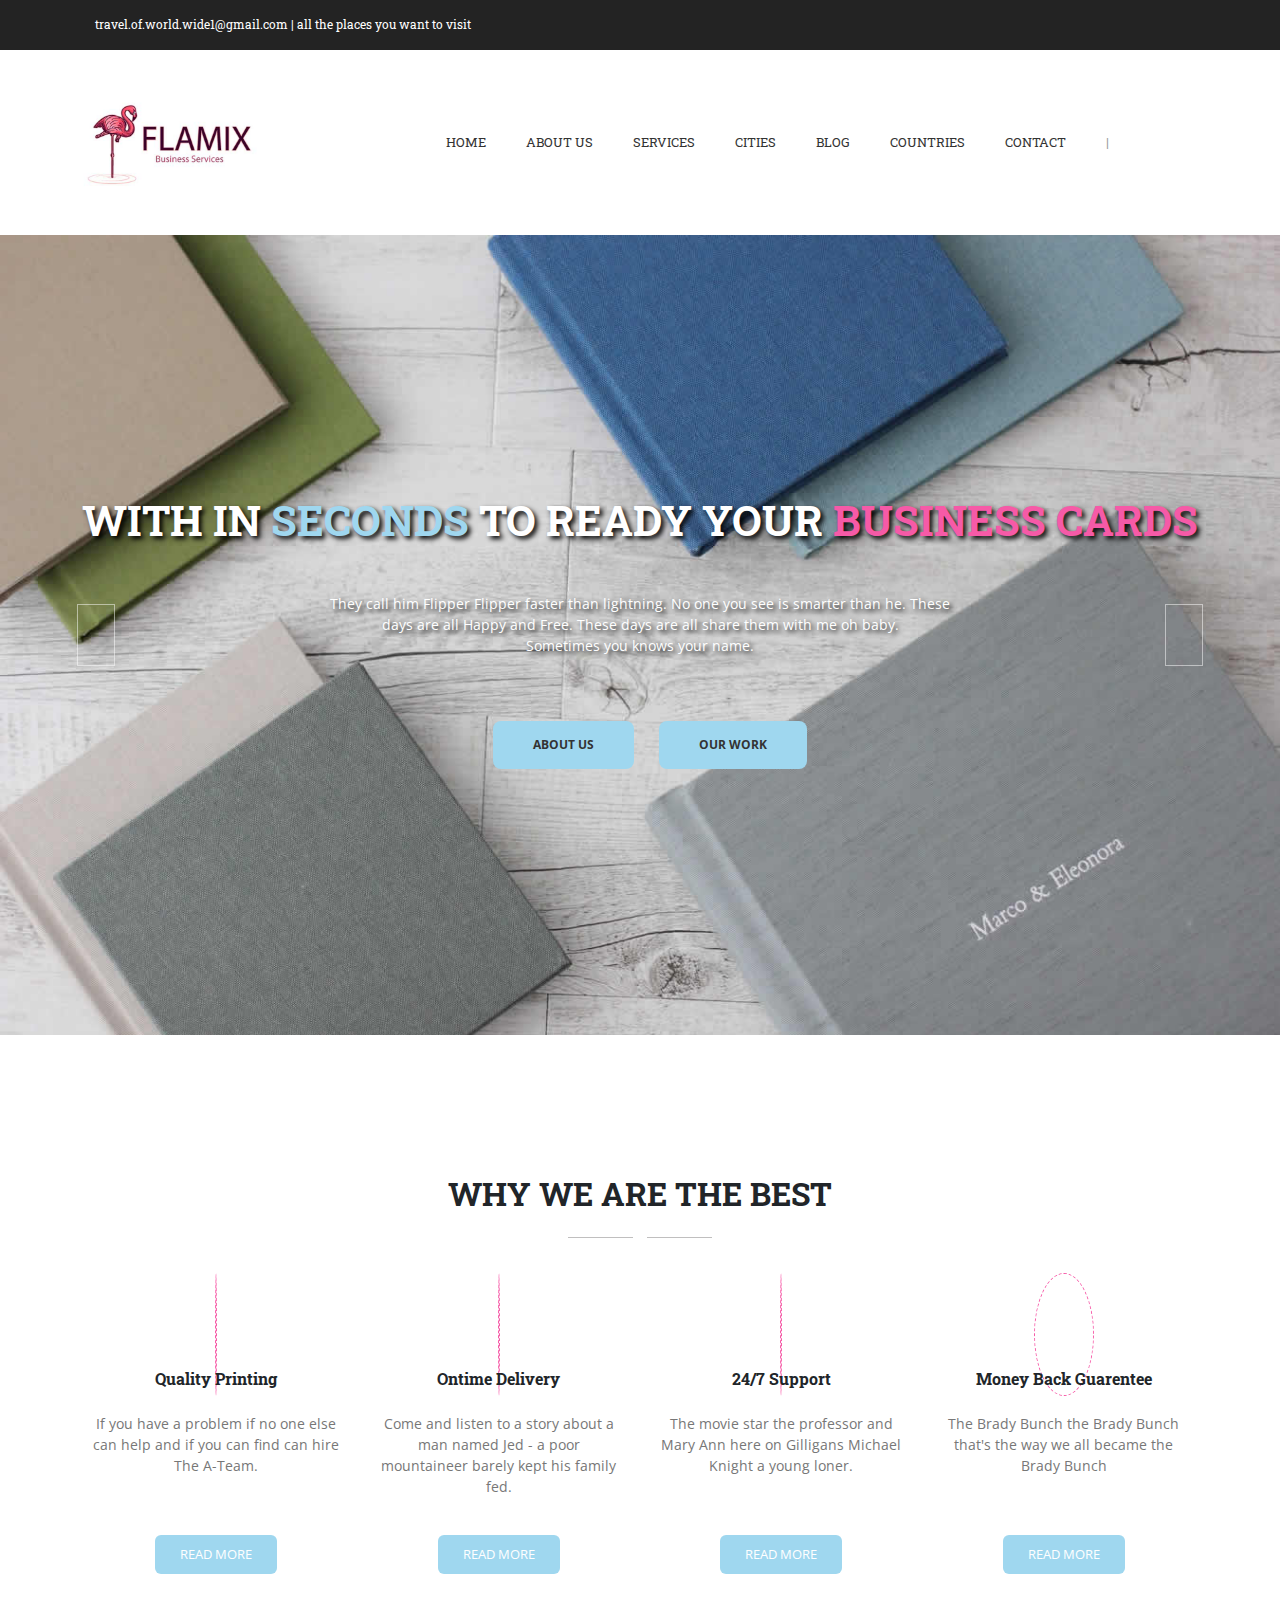
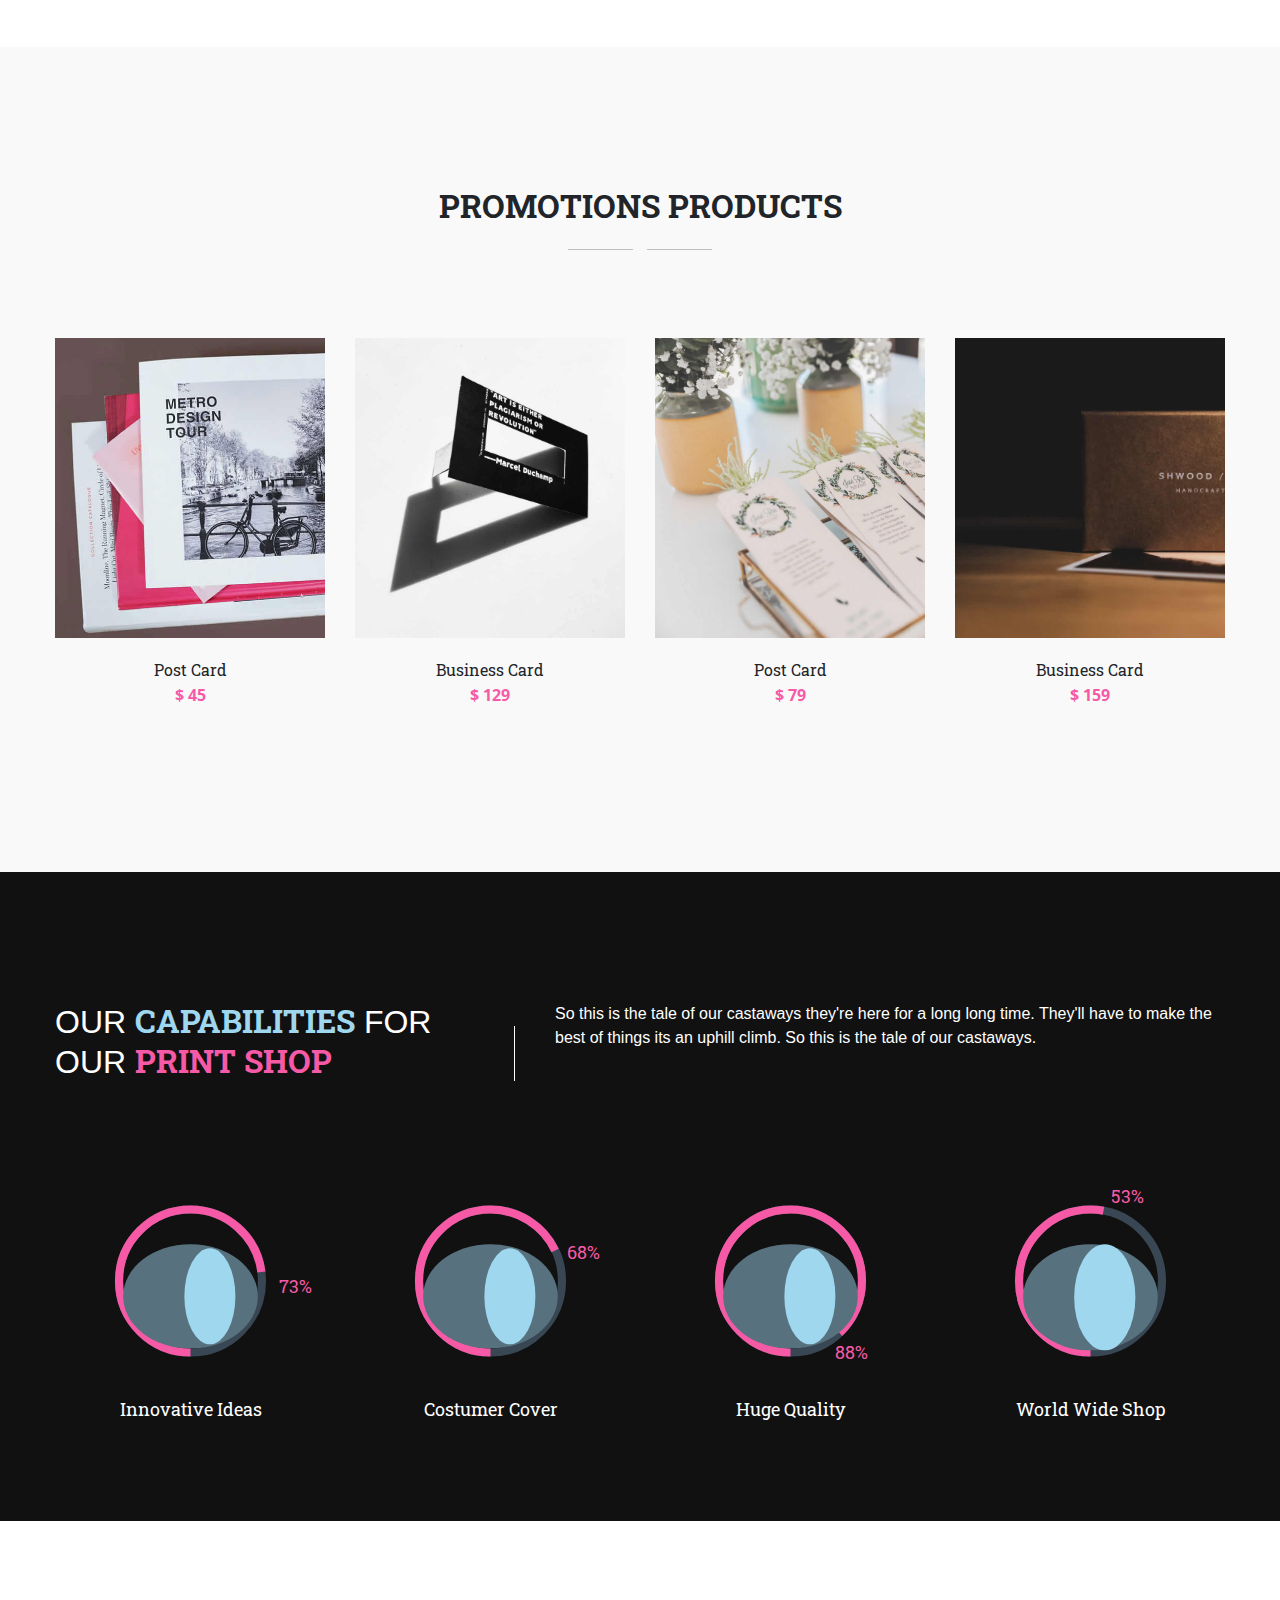
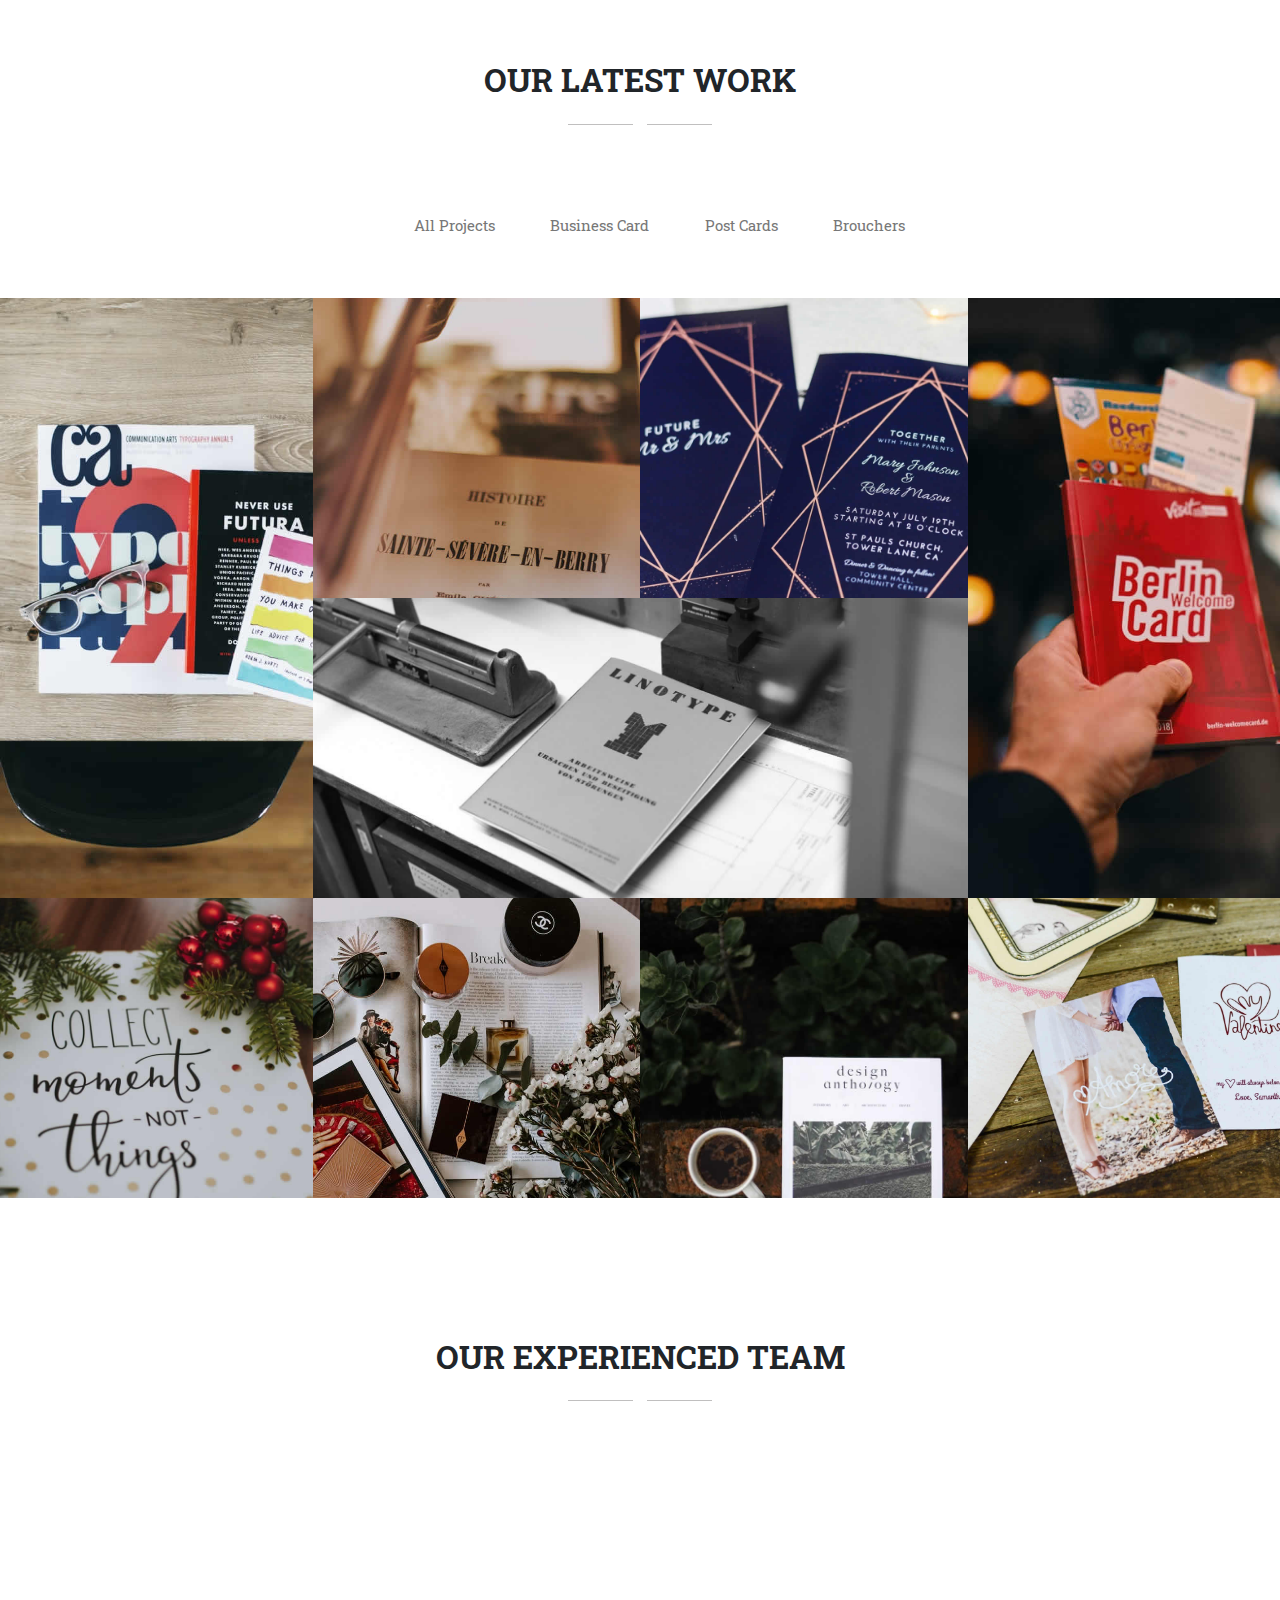
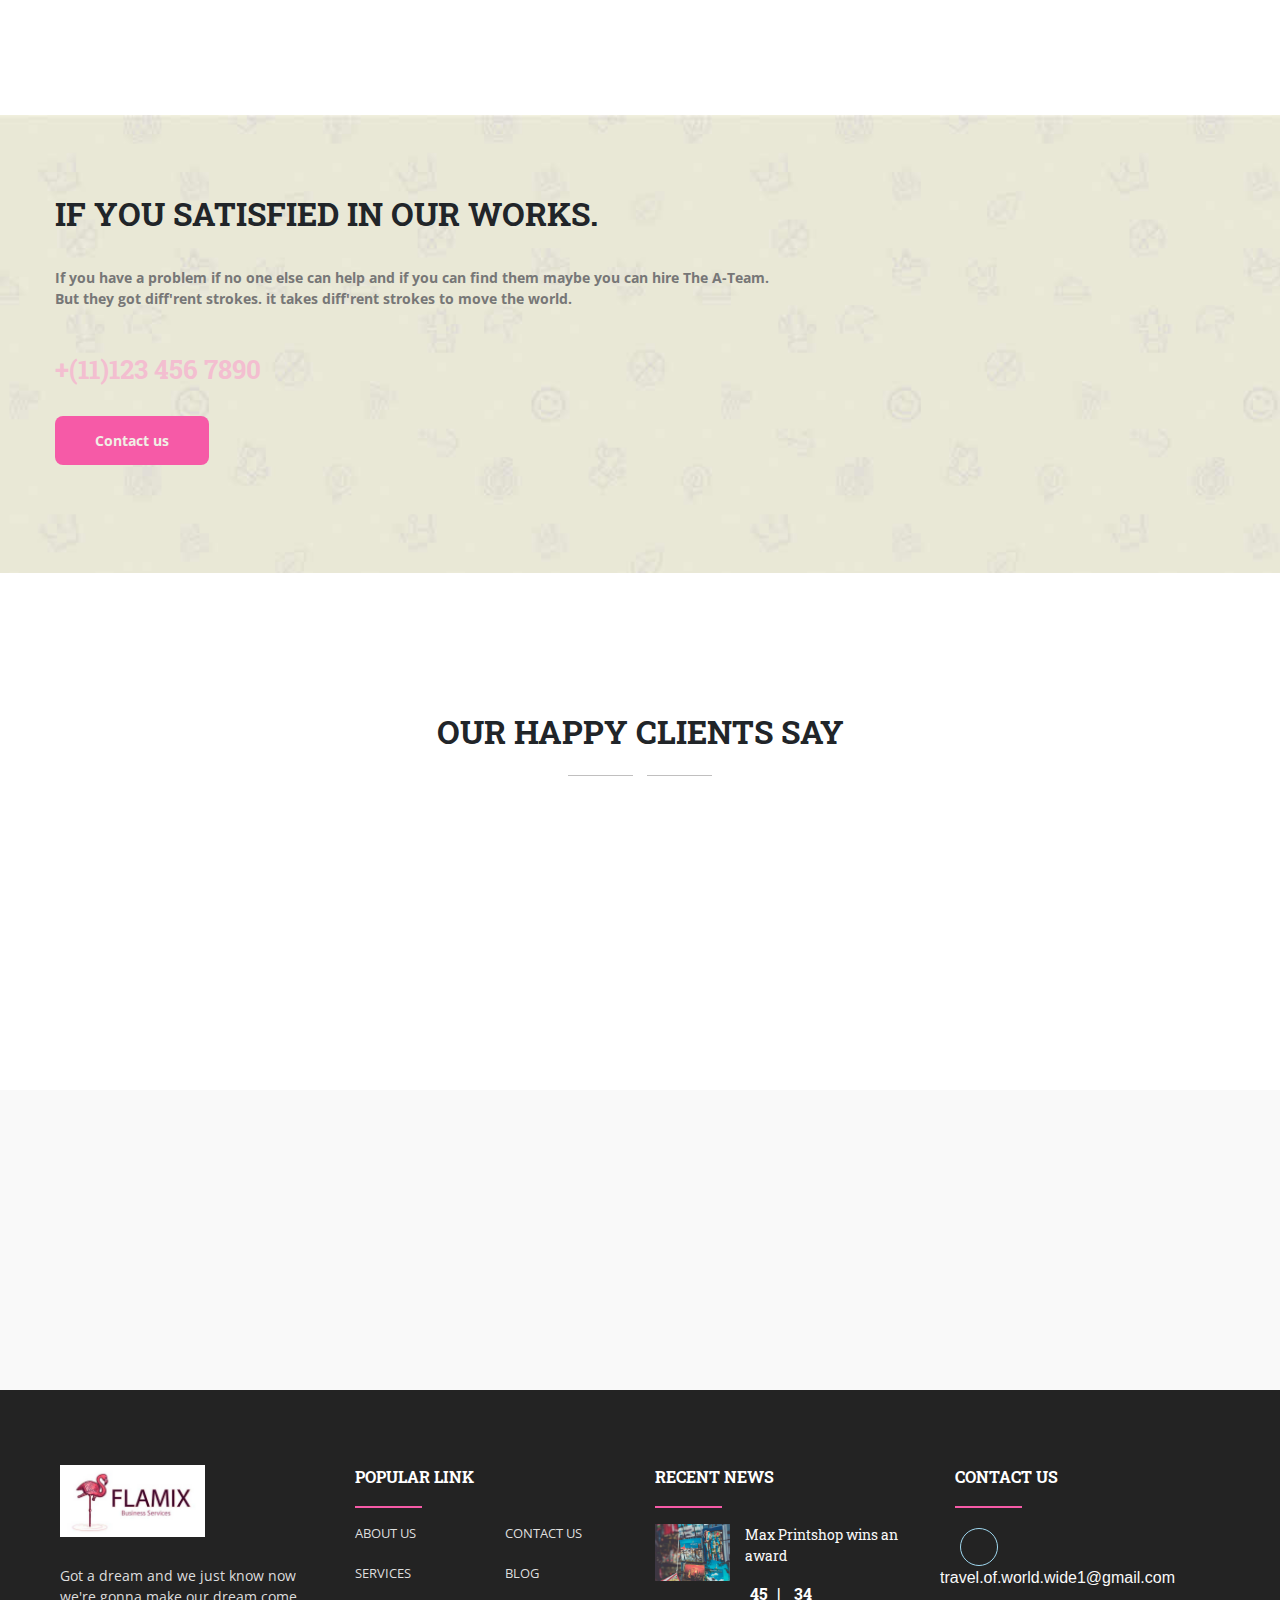
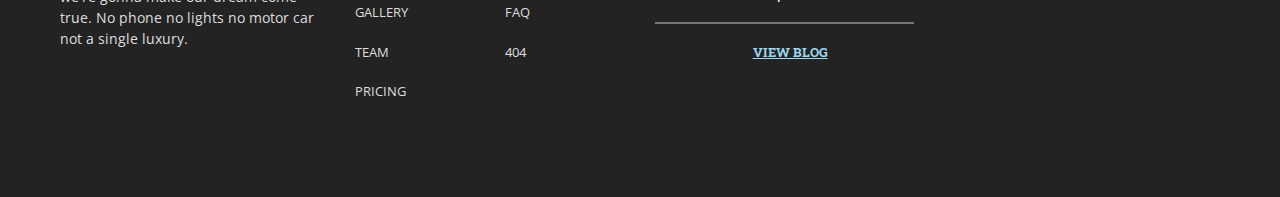
==== commit e82dea89: "Update index.html" ====
--- a/flamix/index.html
+++ b/flamix/index.html
@@ -1,12 +1,12 @@
 <!doctype html>
 <html lang="en">
   <head><!--HEAD KISMI BİTENE KADAR DOKUNMAYIN DEGISMEYECEK HICBIRSEY-->
-    <!-- Required meta tags -->
+    <!-- Required meta tags structures-->
     <meta charset="utf-8">
     <meta name="viewport" content="width=device-width, initial-scale=1, shrink-to-fit=no">
-    <!-- font awesome-->
+    <!-- font awesome structures-->
     <link rel="stylesheet" href="https://use.fontawesome.com/releases/v5.7.2/css/all.css" integrity="sha384-fnmOCqbTlWIlj8LyTjo7mOUStjsKC4pOpQbqyi7RrhN7udi9RwhKkMHpvLbHG9Sr" crossorigin="anonymous">
-    <!-- Bootstrap CSS -->
+    <!-- Bootstrap CSS structures-->
     <link rel="stylesheet" href="https://maxcdn.bootstrapcdn.com/bootstrap/4.0.0/css/bootstrap.min.css" integrity="sha384-Gn5384xqQ1aoWXA+058RXPxPg6fy4IWvTNh0E263XmFcJlSAwiGgFAW/dAiS6JXm" crossorigin="anonymous">
    <!-- owl carousel -->
    <link rel="stylesheet" type="text/css" href="https://cdnjs.cloudflare.com/ajax/libs/OwlCarousel2/2.3.4/assets/owl.carousel.min.css">
@@ -17,7 +17,7 @@
    
    <link rel="stylesheet" href="css/style.css" type="text/css">
    <!--title olan kısıma sayfanın adı gelecek sonra -home page--> 
-   <title>worldtravel</title>
+   <title>travelofworldwide</title>
   </head>
   <body>
       <div class="main-container contact-color">
@@ -807,12 +807,8 @@
                 <p>Got a dream and we just know now we're gonna make our dream come true. No phone no lights no motor car not a single luxury.  </p>
             </div>
             <div>
-              <i class="fab fa-facebook-f foot-icon "></i>
-              <i class="fab fa-twitter foot-icon "></i>
-              <i class="fab fa-linkedin-in foot-icon "></i>
-              <i class="fab fa-tumblr  foot-icon"></i>
-              <i class="fab fa-vimeo-v  foot-icon"></i>
-              <i class="fab fa-pinterest-p foot-icon "></i>
+              <a href="#" class="fab fa-facebook-f foot-icon "></a>
+              <a href="#" class="fab fa-twitter foot-icon "></a>
             </div>
          </div>      
          <div class=" col-sm-6 col-lg-3 pop-col">
@@ -828,8 +824,8 @@
                   
               </div>
               <div class=" col-6  pop-link">
-                  <a href="#">contact us </a> 
-                  <a href="#"> blog</a>
+                  <a href="contact.html">contact us </a> 
+                  <a href="blog.html"> blog</a>
                   <a href="#"> faq</a>
                   <a href="#"> 404</a>
               </div>
@@ -852,24 +848,14 @@
           <div class="col-sm-6 col-lg-3 pop-col ">
               <span>contact us</span>
               <hr>
-                <div class="row contact-row-margin"> 
-                  <i class="fas fa-map-marker-alt contact-icon"></i>
-                  <p> Collins Street West,<br> King Street, Melbourne.</p>
-                </div>
-                <div class="row contact-row-margin">
-                  <i class="fas fa-phone fa-rotate-90 contact-icon"></i>
-                  <p>+(11)123 456 789</p>
-                </div>
+                
                 <div class="row contact-row-margin">
                   <i class="far fa-envelope contact-icon "> </i>
-                  <p> info@flamix.com </p>
-                </div>
-            </div>
-      </div>
-    <div class="row">
-      <div class="col-12 copyright-text">  
-        <p> &#169; 2019 <a href="http://digitaconnect.com/">Digital Connect</a>. All Rights Reserved </p> </div>
-    </div>
+                  <p>travel.of.world.wide1@gmail.com</p>
+                </div>
+            </div>
+      </div>
+
   </div>
 </footer>
     <!-- Optional JavaScript -->
@@ -882,4 +868,4 @@
     <script src="js/script.js">  </script>
     
   </body>
-</html>+</html>
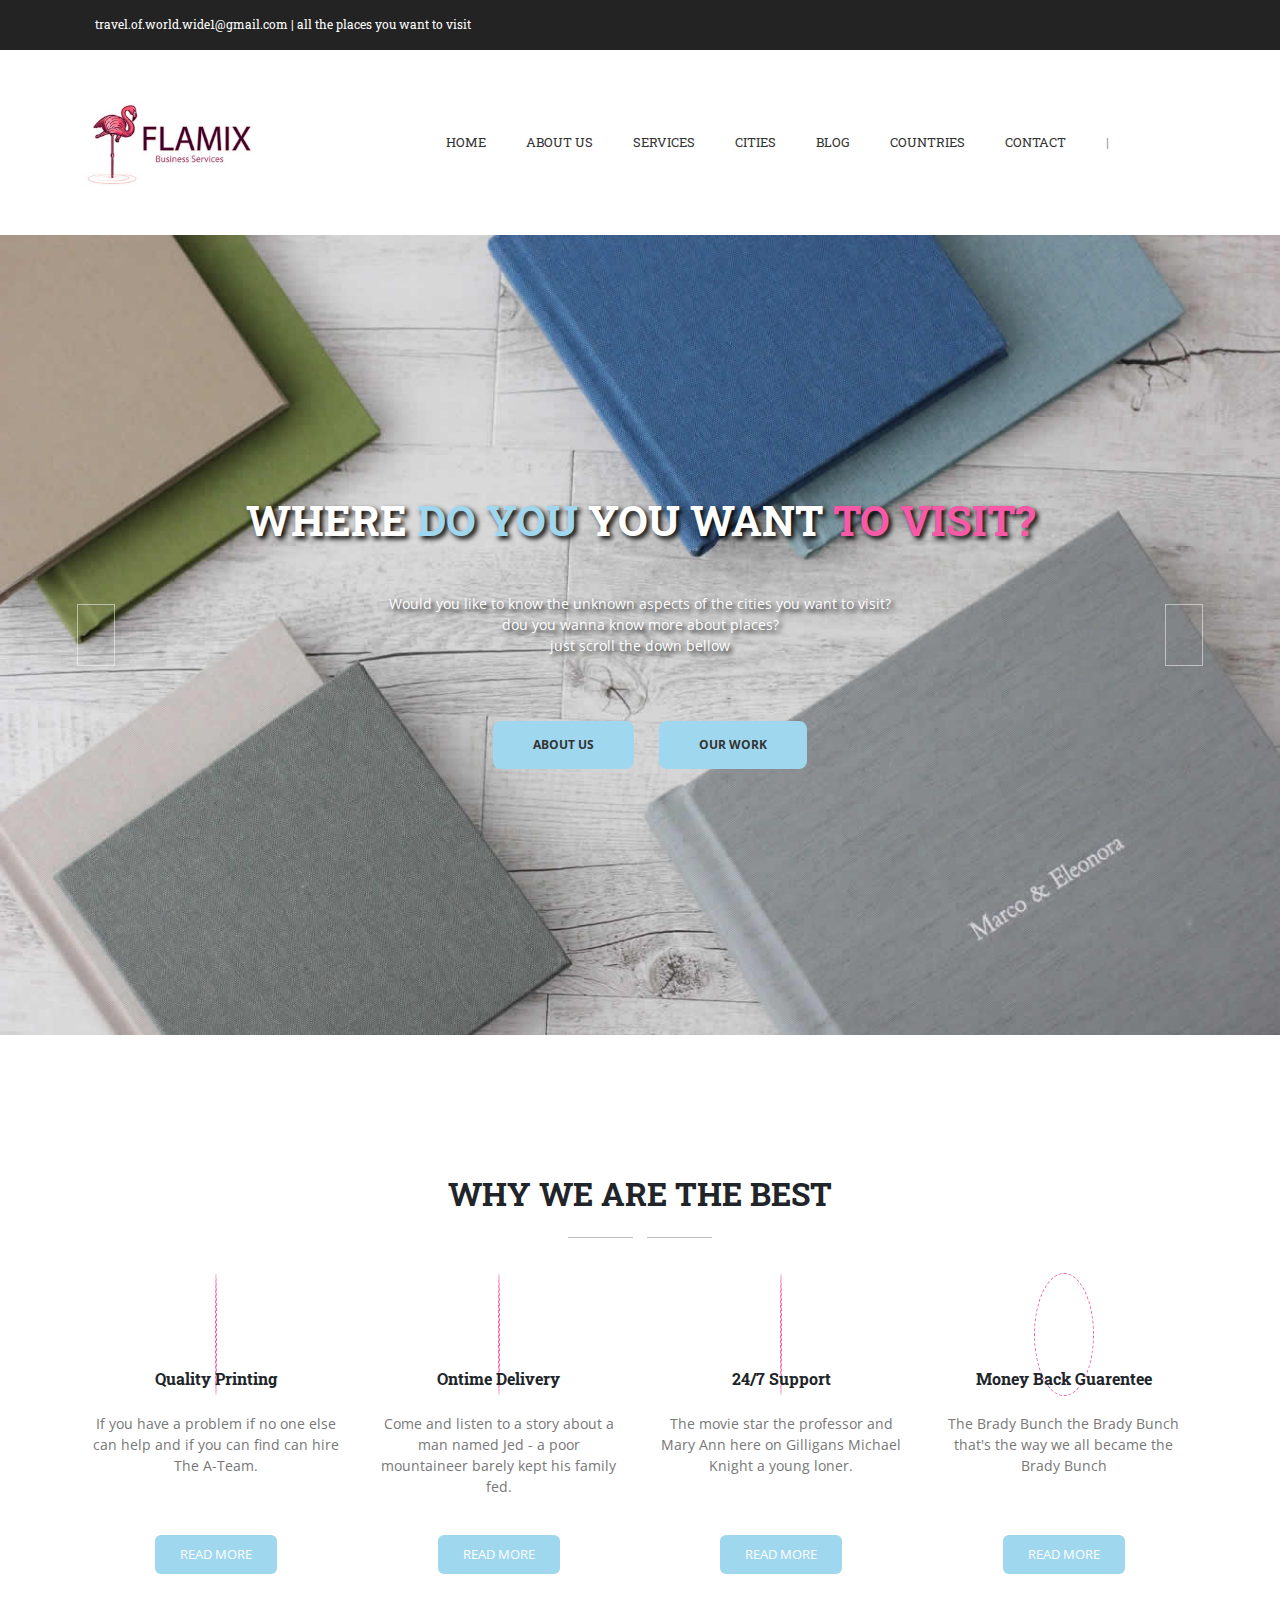
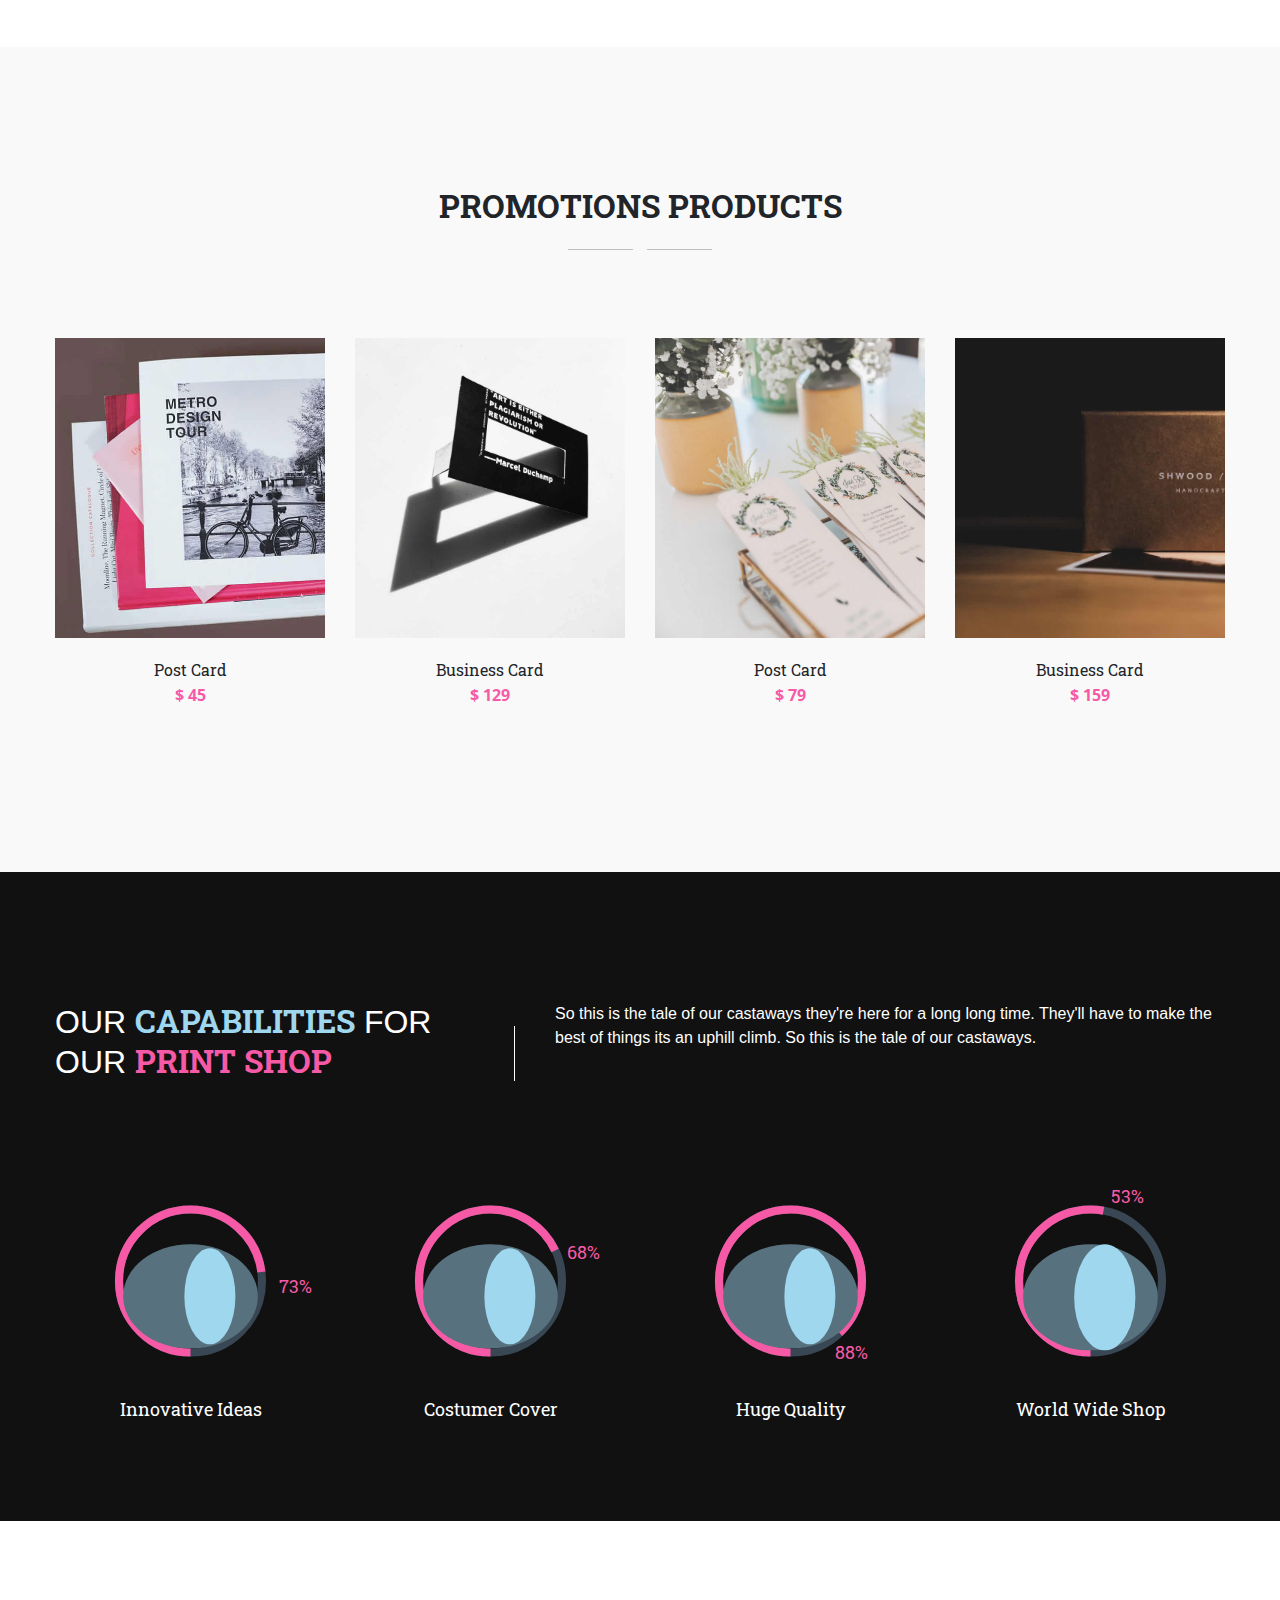
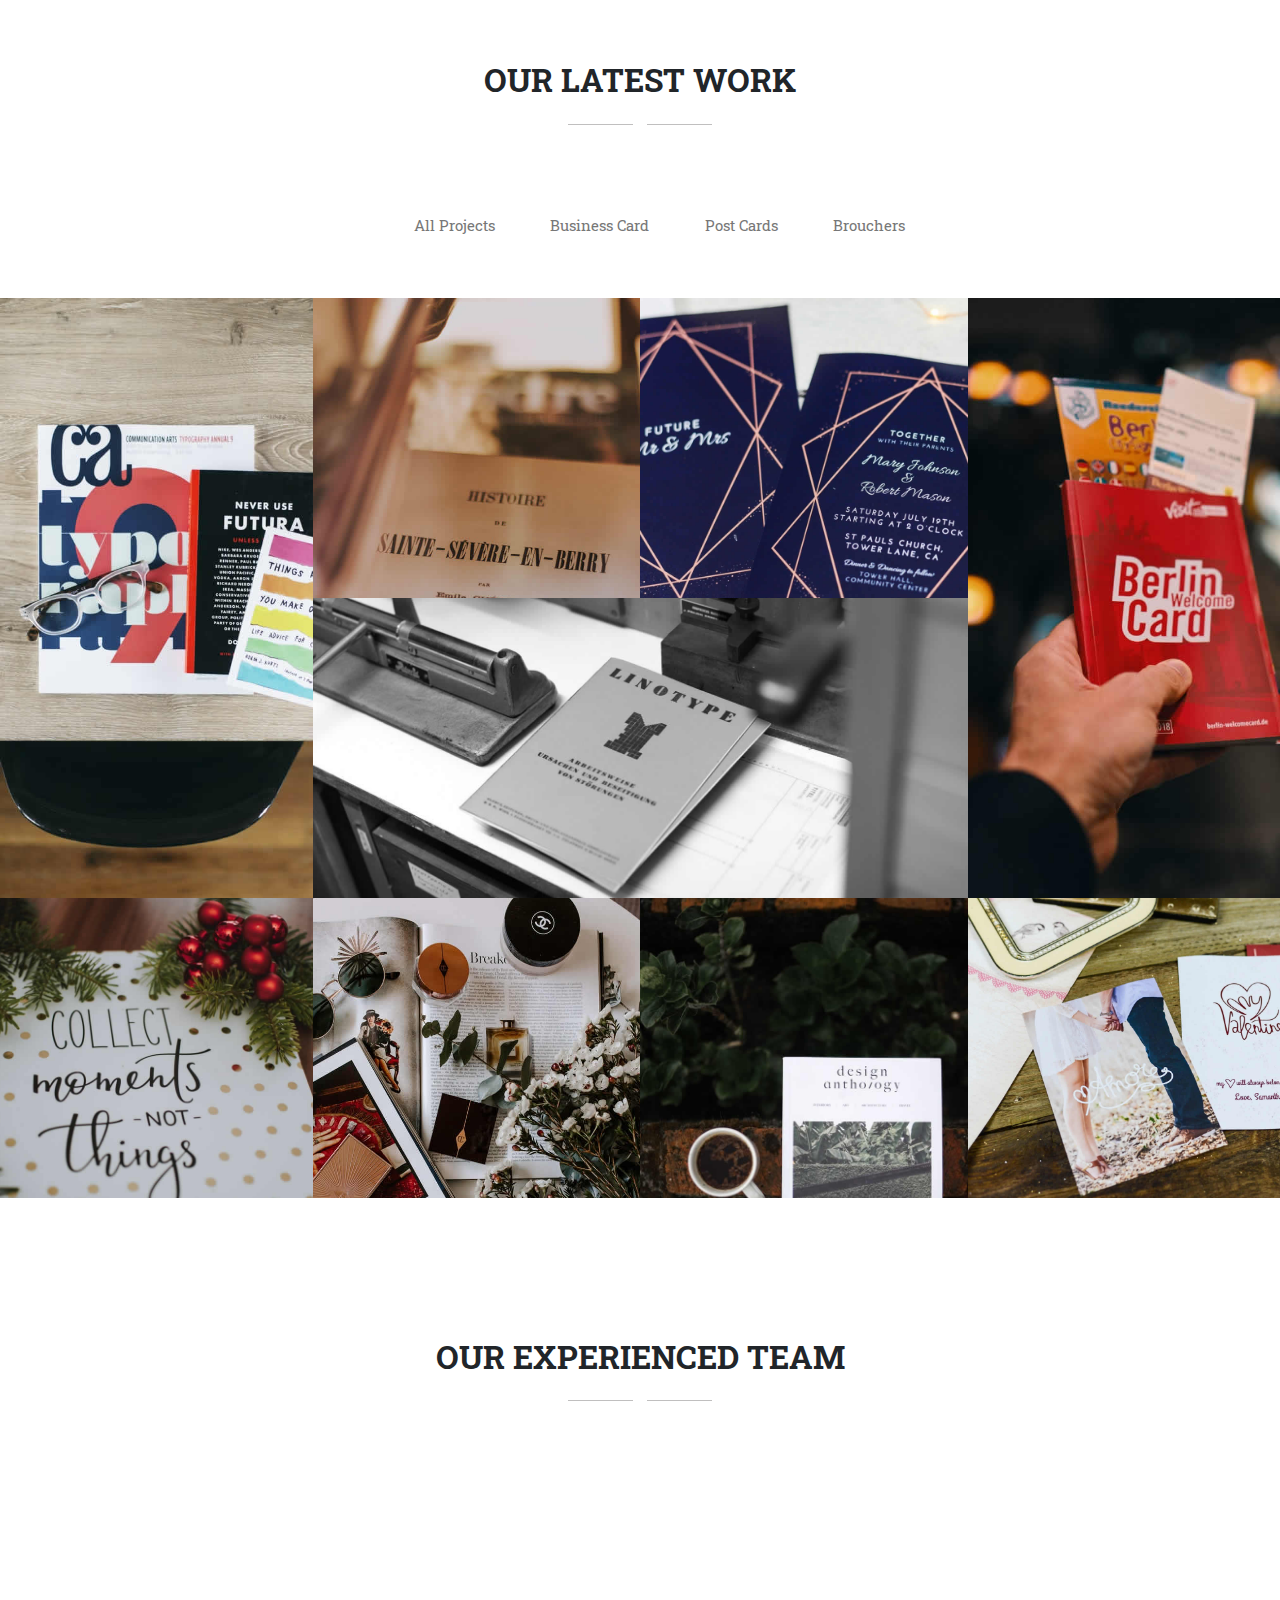
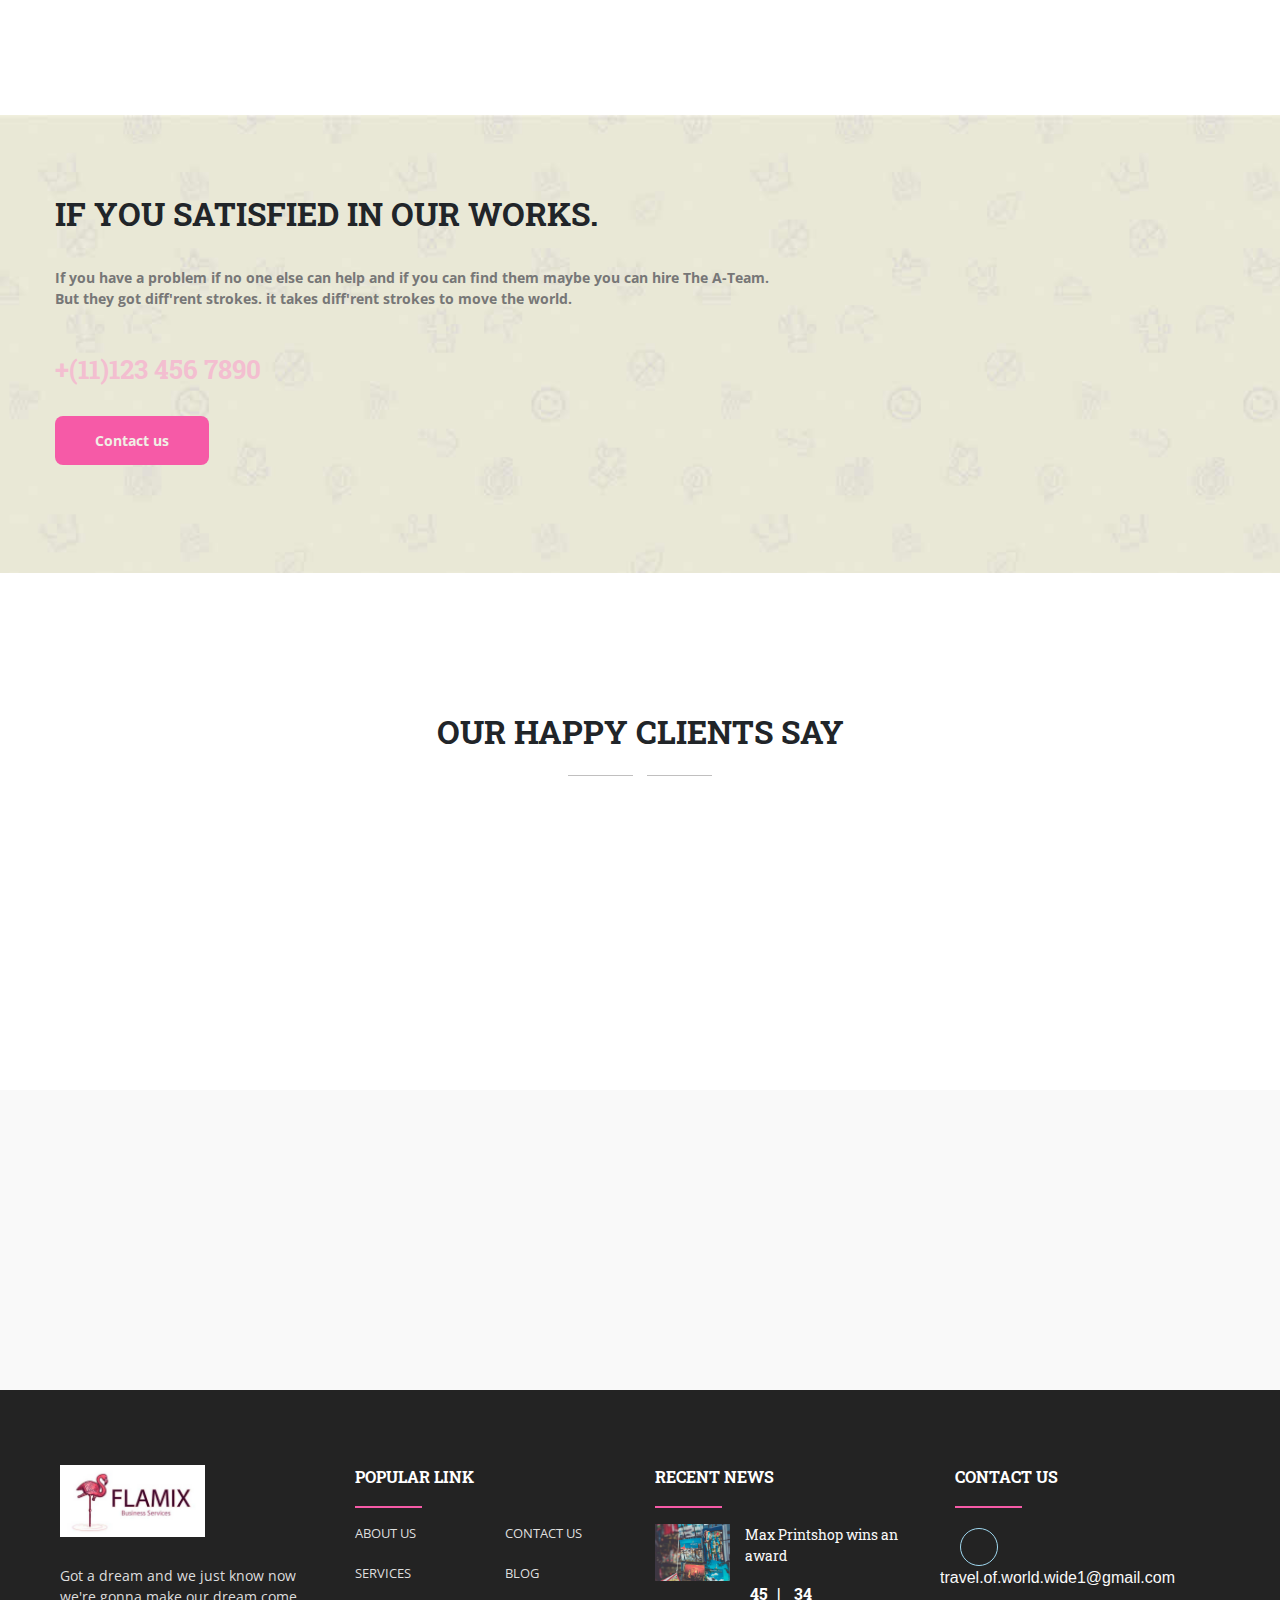
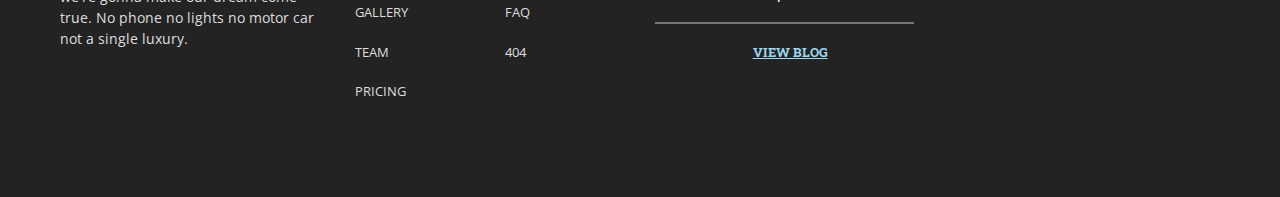
==== commit 2644e254: "Update index.html" ====
--- a/flamix/index.html
+++ b/flamix/index.html
@@ -74,8 +74,10 @@
             <div class="row">
               <div class="col-lg-12  ">
                 <div class="carousel-text">
-                  <h1>With in <span class="second">seconds</span> to ready your <span class="bs-card"> business cards</span></h1>
-                  <p>They call him Flipper Flipper faster than lightning. No one you see is smarter than he. These <br>  days are all Happy and Free. These days are all share them with me oh baby. <br>Sometimes you knows your name.</p>
+                  <h1>WHERE <span class="second">DO YOU </span>YOU WANT <span class="bs-card"> TO VISIT?</span></h1>
+                  <p>Would you like to know the unknown aspects of the cities you want to visit? <br> dou you wanna know more about places? <br>
+                    just scroll the down bellow
+                    </p>
                   <div class="butns">
                     <button class="about-btn">about us </button> 
                     <button class="work-btn">our work</button> 
@@ -90,9 +92,8 @@
             <div class="row">
               <div class="col-lg-12 ">
                 <div class="carousel-text"> 
-                  <span>With in <span class="second">seconds</span> to ready your <span class="bs-card"> business cards</span></span>
-                  <p>They call him Flipper Flipper faster than lightning. No one you see is smarter than he. These <br>  days are all Happy and Free. These days are all share them with me oh baby. <br>
-                      Sometimes you knows your name.</p>
+                  <span>WOULD YOU LİKE TO CHECK <span class="second">OUT OUR BLOG ABOUT </span> COUNTRIES, CITIES AND PLACE <span class="bs-card"> TO GO?</span></span>
+                  <p>DÜZENLENMESİ GEREKEN KISIM.</p>
                   <div class="butns">
                     <button class="about-btn">about us </button> 
                     <button class="work-btn">our work</button> 
